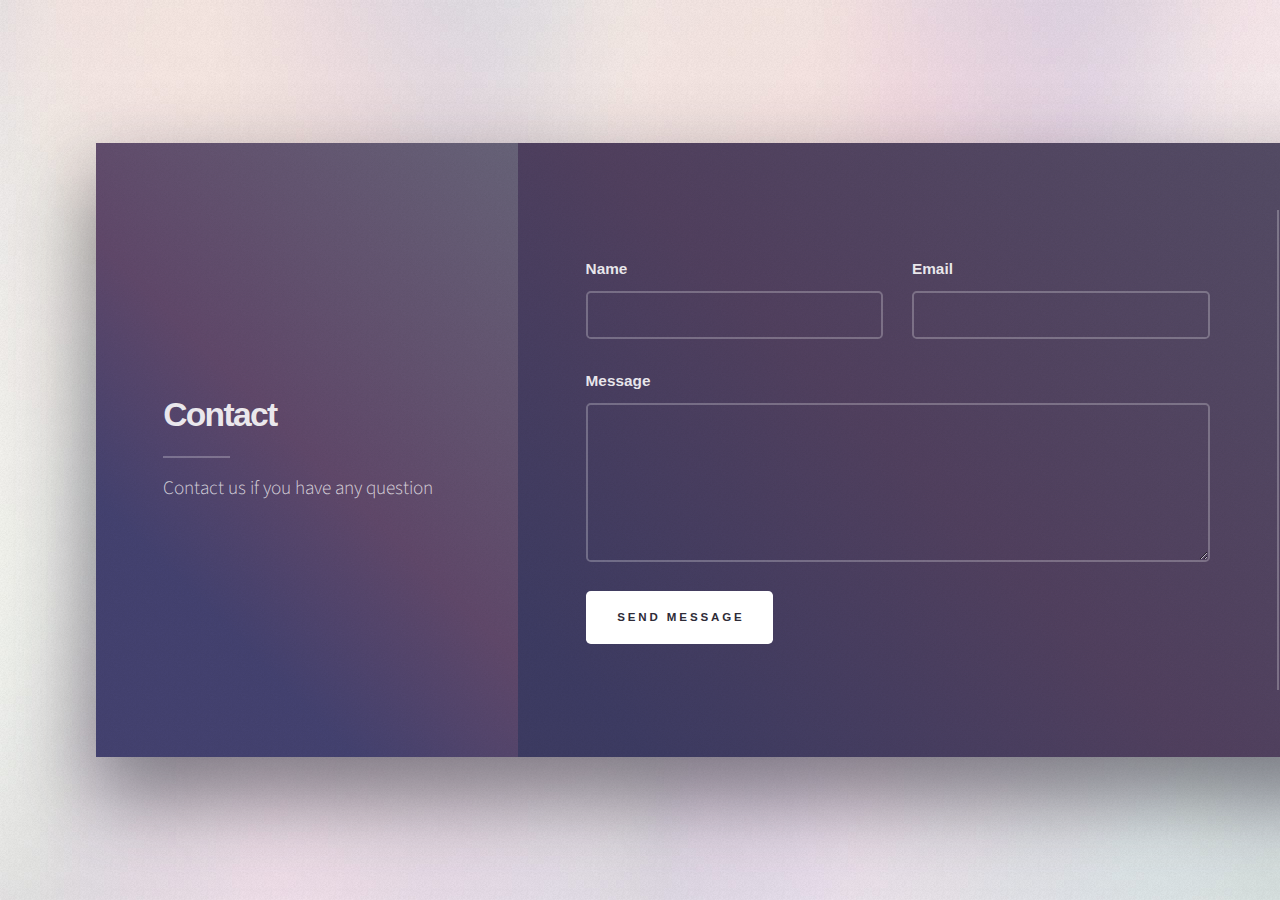
==== contact.html @ b69f0e64 "Add files via upload" ====
<!DOCTYPE HTML>
<!--
	Ethereal by HTML5 UP
	html5up.net | @ajlkn
	Free for personal and commercial use under the CCA 3.0 license (html5up.net/license)
-->
<html>
	<head>
		<title>Ethereal by HTML5 UP</title>
		<meta charset="utf-8" />
		<meta name="viewport" content="width=device-width, initial-scale=1, user-scalable=no" />
		<link rel="stylesheet" href="assets/css/main.css" />
		<noscript><link rel="stylesheet" href="assets/css/noscript.css" /></noscript>
	</head>
	<body>

		<!-- Page Wrapper -->
			<div id="page-wrapper">

				<!-- Wrapper -->
					<div id="wrapper">
					
						
						<!-- Panel -->
							<section class="panel color4-alt">
								<div class="intro color4">
									<h2 class="major">Contact</h2>
									<p>Contact us if you have any question</p>
								</div>
								<div class="inner columns divided">
									<div class="span-3-25">
										<form action="https://formspree.io/ibresource@protonmail.com" method="post" >
											<div class="field half">
												<label for="name">Name</label>
												<input type="text" name="name" id="name" />
											</div>
											<div class="field half">
												<label for="email">Email</label>
												<input type="email" name="email" id="email" />
											</div>
											<div class="field">
												<label for="message">Message</label>
												<textarea name="message" id="message" rows="4"></textarea>
											</div>
											<ul class="actions">
												<li><input type="submit" value="Send Message" class="button special" /></li>
											</ul>
										</form>
									</div>
									<div class="span-1-5">
										<ul class="contact-icons color1">
											<li class="icon fa-twitter"><a href="#">@untitled-tld</a></li>
											<li class="icon fa-facebook"><a href="#">facebook.com/untitled</a></li>
											<li class="icon fa-snapchat-ghost"><a href="#">@untitled-tld</a></li>
											<li class="icon fa-instagram"><a href="#">@untitled-tld</a></li>
											<li class="icon fa-medium"><a href="#">medium.com/untitled</a></li>
										</ul>
									</div>
								</div>
							</section>

						

						<!-- Copyright -->
							<div class="copyright">&copy; Untitled. Design: <a href="https://html5up.net">HTML5 UP</a>.</div>

					</div>

			</div>

		<!-- Scripts -->
			<script src="assets/js/jquery.min.js"></script>
			<script src="assets/js/skel.min.js"></script>
			<script src="assets/js/main.js"></script>

	</body>
</html>
---- assets/css/main.css ----
@import url(font-awesome.min.css);
@import url("https://fonts.googleapis.com/css?family=Source+Sans+Pro:300,400,300i,400i");

/*
	Design by HTML5UP
*/

/* Reset */

	html, body, div, span, applet, object, iframe, h1, h2, h3, h4, h5, h6, p, blockquote, pre, a, abbr, acronym, address, big, cite, code, del, dfn, em, img, ins, kbd, q, s, samp, small, strike, strong, sub, sup, tt, var, b, u, i, center, dl, dt, dd, ol, ul, li, fieldset, form, label, legend, table, caption, tbody, tfoot, thead, tr, th, td, article, aside, canvas, details, embed, figure, figcaption, footer, header, hgroup, menu, nav, output, ruby, section, summary, time, mark, audio, video {
		margin: 0;
		padding: 0;
		border: 0;
		font-size: 100%;
		font: inherit;
		vertical-align: baseline;
	}

	article, aside, details, figcaption, figure, footer, header, hgroup, menu, nav, section {
		display: block;
	}

	body {
		line-height: 1;
	}

	ol, ul {
		list-style: none;
	}

	blockquote, q {
		quotes: none;
	}

	blockquote:before, blockquote:after, q:before, q:after {
		content: '';
		content: none;
	}

	table {
		border-collapse: collapse;
		border-spacing: 0;
	}

	body {
		-webkit-text-size-adjust: none;
	}

/* Box Model */

	*, *:before, *:after {
		-moz-box-sizing: border-box;
		-webkit-box-sizing: border-box;
		box-sizing: border-box;
	}

/* Page */

	@-moz-keyframes load-spinner {
		0% {
			-moz-transform: rotate(0deg);
			-webkit-transform: rotate(0deg);
			-ms-transform: rotate(0deg);
			transform: rotate(0deg);
		}

		100% {
			-moz-transform: rotate(360deg);
			-webkit-transform: rotate(360deg);
			-ms-transform: rotate(360deg);
			transform: rotate(360deg);
		}
	}

	@-webkit-keyframes load-spinner {
		0% {
			-moz-transform: rotate(0deg);
			-webkit-transform: rotate(0deg);
			-ms-transform: rotate(0deg);
			transform: rotate(0deg);
		}

		100% {
			-moz-transform: rotate(360deg);
			-webkit-transform: rotate(360deg);
			-ms-transform: rotate(360deg);
			transform: rotate(360deg);
		}
	}

	@-ms-keyframes load-spinner {
		0% {
			-moz-transform: rotate(0deg);
			-webkit-transform: rotate(0deg);
			-ms-transform: rotate(0deg);
			transform: rotate(0deg);
		}

		100% {
			-moz-transform: rotate(360deg);
			-webkit-transform: rotate(360deg);
			-ms-transform: rotate(360deg);
			transform: rotate(360deg);
		}
	}

	@keyframes load-spinner {
		0% {
			-moz-transform: rotate(0deg);
			-webkit-transform: rotate(0deg);
			-ms-transform: rotate(0deg);
			transform: rotate(0deg);
		}

		100% {
			-moz-transform: rotate(360deg);
			-webkit-transform: rotate(360deg);
			-ms-transform: rotate(360deg);
			transform: rotate(360deg);
		}
	}

	@-ms-viewport {
		width: device-width;
	}

	html {
		width: 100%;
		height: 100%;
	}

	body {
		display: -moz-flex;
		display: -webkit-flex;
		display: -ms-flex;
		display: flex;
		-moz-align-items: center;
		-webkit-align-items: center;
		-ms-align-items: center;
		align-items: center;
		-moz-justify-content: -moz-flex-start;
		-webkit-justify-content: -webkit-flex-start;
		-ms-justify-content: -ms-flex-start;
		justify-content: flex-start;
		-ms-overflow-style: scrollbar;
		width: 100%;
		height: 100%;
		min-height: 30rem;
		overflow: hidden;
	}

		body:before {
			-moz-animation: load-spinner 1s infinite linear;
			-webkit-animation: load-spinner 1s infinite linear;
			-ms-animation: load-spinner 1s infinite linear;
			animation: load-spinner 1s infinite linear;
			-moz-transition: opacity 0.25s ease;
			-webkit-transition: opacity 0.25s ease;
			-ms-transition: opacity 0.25s ease;
			transition: opacity 0.25s ease;
			-moz-transition-delay: 0s;
			-webkit-transition-delay: 0s;
			-ms-transition-delay: 0s;
			transition-delay: 0s;
			-moz-pointer-events: none;
			-webkit-pointer-events: none;
			-ms-pointer-events: none;
			pointer-events: none;
			content: '';
			display: block;
			position: absolute;
			top: 50%;
			left: 50%;
			width: 4rem;
			height: 4rem;
			margin: -2rem 0 0 -2rem;
			background-image: url("data:image/svg+xml;charset=utf8,%3Csvg xmlns='http://www.w3.org/2000/svg' xmlns:xlink='http://www.w3.org/1999/xlink' width='96px' height='96px' viewBox='0 0 96 96' zoomAndPan='disable'%3E%3Cstyle%3Ecircle %7Bfill: transparent%3B stroke: %232e2b37%3B stroke-width: 1.5px%3B %7D%3C/style%3E%3Cdefs%3E%3CclipPath id='corner'%3E%3Cpolygon points='0,0 48,0 48,48 96,48 96,96 0,96' /%3E%3C/clipPath%3E%3C/defs%3E%3Cg clip-path='url(%23corner)'%3E%3Ccircle cx='48' cy='48' r='32'/%3E%3C/g%3E%3C/svg%3E");
			background-position: center;
			background-repeat: no-repeat;
			background-size: 4rem;
			opacity: 0;
		}

		body:after {
			-moz-pointer-events: none;
			-webkit-pointer-events: none;
			-ms-pointer-events: none;
			pointer-events: none;
			content: '';
			display: block;
			position: fixed;
			top: 0;
			left: 0;
			width: 100%;
			height: 100%;
			z-index: -1;
			background-attachment: fixed;
			background-color: #e1e6e1;
			background-image: url("../../images/overlay.png"), url("../../images/bg.jpg");
			background-repeat: repeat, repeat-x;
			background-size: 128px 128px, cover;
		}

		body.is-loading *, body.is-loading *:before, body.is-loading *:after {
			-moz-animation: none !important;
			-webkit-animation: none !important;
			-ms-animation: none !important;
			animation: none !important;
			-moz-transition: none !important;
			-webkit-transition: none !important;
			-ms-transition: none !important;
			transition: none !important;
		}

		body.is-loading:before {
			-moz-transition: opacity 1s ease;
			-webkit-transition: opacity 1s ease;
			-ms-transition: opacity 1s ease;
			transition: opacity 1s ease;
			-moz-transition-delay: 0.75s;
			-webkit-transition-delay: 0.75s;
			-ms-transition-delay: 0.75s;
			transition-delay: 0.75s;
			opacity: 0.25;
		}

	@media screen and (max-width: 736px) {

		html {
			height: auto;
		}

		body {
			height: auto;
			overflow-x: hidden;
			overflow-y: auto;
		}

	}

	@media screen and (max-width: 480px) {

		html, body {
			min-width: 320px;
		}

	}

/* Typography */

	html {
		font-size: 18pt;
		font-size: 1vmax;
	}

		@media screen and (max-width: 1680px) {

			html {
				font-size: 12pt;
				font-size: 1.1vmax;
			}

		}

		@media screen and (max-width: 1280px) {

			html {
				font-size: 11pt;
				font-size: 1.5vmax;
			}

		}

	body, input, select, textarea {
		color: rgba(255, 255, 255, 0.75);
		font-family: "Source Sans Pro", Helvetica, sans-serif;
		font-size: 1rem;
		font-weight: 300;
		line-height: 1.65;
	}

	a {
		-moz-transition: color 0.2s ease-in-out, border-bottom-color 0.2s ease-in-out;
		-webkit-transition: color 0.2s ease-in-out, border-bottom-color 0.2s ease-in-out;
		-ms-transition: color 0.2s ease-in-out, border-bottom-color 0.2s ease-in-out;
		transition: color 0.2s ease-in-out, border-bottom-color 0.2s ease-in-out;
		color: inherit;
		border-bottom: dotted 1px;
		text-decoration: none;
	}

		a:hover {
			border-bottom-color: transparent;
			color: #ffe4b4;
		}

	strong, b {
		color: rgba(255, 255, 255, 0.875);
		font-weight: 400;
	}

	em, i {
		font-style: italic;
	}

	p {
		margin: 0 0 1.5rem 0;
	}

		body.is-ie p {
			width: 100%;
		}

	h1, h2, h3, h4, h5, h6 {
		color: rgba(255, 255, 255, 0.875);
		font-family: Arial, Helvetica, sans-serif;
		font-weight: 700;
		line-height: 1.3;
		margin: 0 0 0.75rem 0;
		letter-spacing: -0.05em;
	}

		h1 a, h2 a, h3 a, h4 a, h5 a, h6 a {
			color: inherit;
			text-decoration: none;
		}

	h1.major, h2.major, h3.major {
		position: relative;
	}

		h1.major:after, h2.major:after, h3.major:after {
			content: '';
			position: absolute;
			left: 0;
			width: 3.5rem;
			height: 0.1rem;
			background-color: rgba(255, 255, 255, 0.25);
		}

	h1 {
		font-size: 3rem;
		line-height: 1.2;
	}

		h1.major {
			margin: 0 0 2.625rem 0;
		}

			h1.major:after {
				bottom: -1.325rem;
			}

	h2 {
		font-size: 1.75rem;
		line-height: 1.2;
	}

		h2.major {
			margin: 0 0 1.9875rem 0;
		}

			h2.major:after {
				bottom: -1.2rem;
			}

	h3 {
		font-size: 1.325rem;
	}

		h3.major {
			margin: 0 0 1.875rem 0;
		}

			h3.major:after {
				bottom: -0.75rem;
			}

	h4 {
		font-size: 1rem;
	}

	h5 {
		font-size: 0.9rem;
	}

	h6 {
		font-size: 0.7rem;
	}

	sub {
		font-size: 0.8rem;
		position: relative;
		top: 0.5rem;
	}

	sup {
		font-size: 0.8rem;
		position: relative;
		top: -0.5rem;
	}

	blockquote {
		border-left: solid 0.25rem rgba(255, 255, 255, 0.25);
		font-style: italic;
		margin: 0 0 1.5rem 0;
		padding: 0.375rem 0 0.375rem 1.5rem;
	}

	code {
		background: rgba(255, 255, 255, 0.075);
		border-radius: 0.25rem;
		font-family: "Courier New", monospace;
		font-size: 0.8rem;
		margin: 0 0.25rem;
		padding: 0.25rem 0.65rem;
	}

	pre {
		-webkit-overflow-scrolling: touch;
		font-family: "Courier New", monospace;
		font-size: 0.8rem;
		margin: 0 0 1.5rem 0;
		white-space: pre-wrap;
	}

		pre code {
			display: block;
			line-height: 1.625;
			padding: 1rem 1.5rem;
			overflow-x: auto;
			margin: 0;
		}

	hr {
		border: 0;
		border-bottom: solid 2px rgba(255, 255, 255, 0.25);
		margin: 1.875rem 0;
	}

	.align-left {
		text-align: left;
	}

	.align-center {
		text-align: center;
	}

	.align-right {
		text-align: right;
	}

	@media screen and (max-width: 736px) {

		html {
			font-size: 12pt;
		}

		h1 {
			font-size: 2.25rem;
			line-height: 1.2;
		}

			h1.major {
				margin: 0 0 2.625rem 0;
			}

				h1.major:after {
					bottom: -1.325rem;
				}

		h2 {
			font-size: 1.5rem;
			line-height: 1.2;
		}

			h2.major {
				margin: 0 0 1.9875rem 0;
			}

				h2.major:after {
					bottom: -1.2rem;
				}

		h3 {
			font-size: 1rem;
		}

			h3.major {
				margin: 0 0 1.875rem 0;
			}

				h3.major:after {
					bottom: -0.75rem;
				}

		h4 {
			font-size: 1rem;
		}

		h5 {
			font-size: 0.9rem;
		}

		h6 {
			font-size: 0.7rem;
		}

		h1 br, h2 br, h3 br, h4 br, h5 br, h6 br {
			display: none;
		}

	}

	@media screen and (max-width: 360px) {

		html {
			font-size: 11pt;
		}

	}

/* Form */

	form {
		display: -moz-flex;
		display: -webkit-flex;
		display: -ms-flex;
		display: flex;
		-moz-flex-wrap: wrap;
		-webkit-flex-wrap: wrap;
		-ms-flex-wrap: wrap;
		flex-wrap: wrap;
		width: calc(100% + 3rem);
		margin: -1.5rem 0 1.5rem -1.5rem;
	}

		form > .field {
			-moz-flex-grow: 0;
			-webkit-flex-grow: 0;
			-ms-flex-grow: 0;
			flex-grow: 0;
			-moz-flex-shrink: 0;
			-webkit-flex-shrink: 0;
			-ms-flex-shrink: 0;
			flex-shrink: 0;
			padding: 1.5rem 0 0 1.5rem;
			width: calc(100% - 1.5rem);
		}

			form > .field.half {
				width: calc(50% - 0.75rem);
			}

			form > .field.third {
				width: calc(100%/3 - 0.5rem);
			}

			form > .field.quarter {
				width: calc(25% - 0.375rem);
			}

		form > .actions {
			-moz-flex-grow: 0;
			-webkit-flex-grow: 0;
			-ms-flex-grow: 0;
			flex-grow: 0;
			-moz-flex-shrink: 1;
			-webkit-flex-shrink: 1;
			-ms-flex-shrink: 1;
			flex-shrink: 1;
			margin: 1.5rem 0 0 1.5rem;
		}

	label {
		color: rgba(255, 255, 255, 0.875);
		display: block;
		font-family: Arial, Helvetica, sans-serif;
		font-size: 0.8rem;
		font-weight: 700;
		margin: 0 0 0.4875rem 0;
	}

	input[type="text"],
	input[type="password"],
	input[type="email"],
	input[type="tel"],
	select,
	textarea {
		-moz-appearance: none;
		-webkit-appearance: none;
		-ms-appearance: none;
		appearance: none;
		background: transparent;
		border: solid 2px rgba(255, 255, 255, 0.25);
		border-radius: 0.25rem;
		color: inherit;
		display: block;
		outline: 0;
		padding: 0 0.75rem;
		text-decoration: none;
		width: 100%;
	}

		input[type="text"]:invalid,
		input[type="password"]:invalid,
		input[type="email"]:invalid,
		input[type="tel"]:invalid,
		select:invalid,
		textarea:invalid {
			box-shadow: none;
		}

		input[type="text"]:focus,
		input[type="password"]:focus,
		input[type="email"]:focus,
		input[type="tel"]:focus,
		select:focus,
		textarea:focus {
			border-color: #ffe4b4;
		}

	option {
		background-color: rgba(255, 255, 255, 0.875);
		color: #2e2b37;
	}

	.select-wrapper {
		text-decoration: none;
		display: block;
		position: relative;
	}

		.select-wrapper:before {
			-moz-osx-font-smoothing: grayscale;
			-webkit-font-smoothing: antialiased;
			font-family: FontAwesome;
			font-style: normal;
			font-weight: normal;
			text-transform: none !important;
		}

		.select-wrapper:before {
			display: block;
			content: '\f107';
			position: absolute;
			top: 0;
			right: 0;
			width: 2.5rem;
			height: 2.5rem;
			line-height: 2.5rem;
			color: rgba(255, 255, 255, 0.75);
			pointer-events: none;
			text-align: center;
		}

			body.is-ie .select-wrapper:before {
				line-height: 2.5;
			}

		.select-wrapper select::-ms-expand {
			display: none;
		}

	input[type="text"],
	input[type="password"],
	input[type="email"],
	select {
		height: 2.5rem;
	}

	textarea {
		padding: 0.75rem 1rem;
	}

	input[type="checkbox"],
	input[type="radio"] {
		-moz-appearance: none;
		-webkit-appearance: none;
		-ms-appearance: none;
		appearance: none;
		display: block;
		float: left;
		margin-right: -2rem;
		opacity: 0;
		width: 1rem;
		z-index: -1;
	}

		input[type="checkbox"] + label,
		input[type="radio"] + label {
			text-decoration: none;
			position: relative;
			color: rgba(255, 255, 255, 0.75);
			cursor: pointer;
			display: inline-block;
			font-size: 1rem;
			font-weight: 300;
			margin-bottom: 0;
			padding-left: 2.5rem;
			padding-right: 1rem;
		}

			input[type="checkbox"] + label:before,
			input[type="radio"] + label:before {
				-moz-osx-font-smoothing: grayscale;
				-webkit-font-smoothing: antialiased;
				font-family: FontAwesome;
				font-style: normal;
				font-weight: normal;
				text-transform: none !important;
			}

			input[type="checkbox"] + label:before,
			input[type="radio"] + label:before {
				content: '';
				display: inline-block;
				position: absolute;
				top: 0;
				left: 0;
				width: 1.5rem;
				height: 1.5rem;
				line-height: 1.4375rem;
				background: rgba(255, 255, 255, 0.075);
				border: solid 1px rgba(255, 255, 255, 0.25);
				border-radius: 0.25rem;
				color: #2e2b37;
				text-align: center;
			}

				body.is-ie input[type="checkbox"] + label:before, body.is-ie
				input[type="radio"] + label:before {
					line-height: 1.5;
				}

		input[type="checkbox"]:checked + label:before,
		input[type="radio"]:checked + label:before {
			content: '\f00c';
			background: rgba(255, 255, 255, 0.875);
			border-color: rgba(255, 255, 255, 0.875);
		}

		input[type="checkbox"]:focus + label:before,
		input[type="radio"]:focus + label:before {
			border-color: #ffe4b4;
			box-shadow: 0 0 0 1px #ffe4b4;
		}

		input[type="checkbox"]:focus:checked + label:before,
		input[type="radio"]:focus:checked + label:before {
			background: #ffe4b4;
		}

		input[type="checkbox"].color1 + label:before,
		input[type="radio"].color1 + label:before {
			color: #726193;
		}

		input[type="checkbox"].color2 + label:before,
		input[type="radio"].color2 + label:before {
			color: #e37b7c;
		}

		input[type="checkbox"].color3 + label:before,
		input[type="radio"].color3 + label:before {
			color: #ffe4b4;
		}

		input[type="checkbox"].color4 + label:before,
		input[type="radio"].color4 + label:before {
			color: #353865;
		}

	input[type="checkbox"] + label:before {
		border-radius: 0.25rem;
	}

	input[type="radio"] + label:before {
		border-radius: 100%;
	}

	::-webkit-input-placeholder {
		color: rgba(255, 255, 255, 0.5) !important;
		opacity: 1.0;
	}

	:-moz-placeholder {
		color: rgba(255, 255, 255, 0.5) !important;
		opacity: 1.0;
	}

	::-moz-placeholder {
		color: rgba(255, 255, 255, 0.5) !important;
		opacity: 1.0;
	}

	:-ms-input-placeholder {
		color: rgba(255, 255, 255, 0.5) !important;
		opacity: 1.0;
	}

	.formerize-placeholder {
		color: rgba(255, 255, 255, 0.5) !important;
		opacity: 1.0;
	}

	@media screen and (max-width: 736px) {

		form {
			margin: -1.5rem 0 1.5rem 0;
			width: 100%;
		}

			form > .field {
				padding: 1.5rem 0 0 0;
				width: 100% !important;
			}

			form > .actions {
				margin: 1.5rem 0 0 0;
			}

	}

	/* Header */

	#header {
		display: -moz-flex;
		display: -webkit-flex;
		display: -ms-flex;
		display: flex;
		-moz-flex-direction: column;
		-webkit-flex-direction: column;
		-ms-flex-direction: column;
		flex-direction: column;
		-moz-justify-content: space-between;
		-webkit-justify-content: space-between;
		-ms-justify-content: space-between;
		justify-content: space-between;
		background: #4acaa8;
		color: #d1f1e9;
		height: 100%;
		overflow-y: auto;
		position: fixed
		text-align: center;
		
		width: 23em;
		
		
  height: 100%;
  position: absolute;
  top: 0;
  left: 0;
  z-index: 10;
	}

		#header h1, #header h2, #header h3, #header h4, #header h5, #header h6 {
			color: #ffffff;
		}

			#header h1 a, #header h2 a, #header h3 a, #header h4 a, #header h5 a, #header h6 a {
				color: #ffffff;
			}

		#header header p {
			color: #b6e9dc;
		}

		#header a {
			color: #d1f1e9;
		}

			#header a:hover {
				color: #ffffff !important;
			}

		#header > header {
			-moz-flex-shrink: 0;
			-webkit-flex-shrink: 0;
			-ms-flex-shrink: 0;
			flex-shrink: 0;
			padding: 3em;
		}

			#header > header .avatar {
				display: block;
				margin: 0 auto 2.25em auto;
				width: 8em;
			}

			#header > header h1 {
				font-size: 1.75em;
				margin: 0;
			}

			#header > header p {
				color: #d1f1e9;
				font-style: italic;
				margin: 1em 0 0 0;
			}

		#header > footer {
			-moz-flex-shrink: 0;
			-webkit-flex-shrink: 0;
			-ms-flex-shrink: 0;
			flex-shrink: 0;
			bottom: 0;
			left: 0;
			padding: 2em;
			width: 100%;
		}

			#header > footer .icons {
				margin: 0;
			}

				#header > footer .icons li a {
					color: #b6e9dc;
				}

		#header > nav {
			-moz-flex-grow: 1;
			-webkit-flex-grow: 1;
			-ms-flex-grow: 1;
			flex-grow: 1;
		}

			#header > nav ul {
				list-style: none;
				margin: 0;
				padding: 0;
			}

				#header > nav ul li {
					border-top: solid 2px #5ccfb0;
					display: block;
					padding: 0;
				}

					#header > nav ul li a {
						-moz-transition: none;
						-webkit-transition: none;
						-ms-transition: none;
						transition: none;
						border: 0;
						color: #ffffff !important;
						display: block;
						padding: 0.85em 0;
						text-decoration: none;
					}

						#header > nav ul li a.active {
							background: #fff;
							color: #4acaa8 !important;
						}

					#header > nav ul li:first-child {
						border-top: 0;
					}

/* Icon */

	.icon {
		text-decoration: none;
		position: relative;
		border-bottom: none;
	}

		.icon:before {
			-moz-osx-font-smoothing: grayscale;
			-webkit-font-smoothing: antialiased;
			font-family: FontAwesome;
			font-style: normal;
			font-weight: normal;
			text-transform: none !important;
		}

		.icon > .label {
			display: none;
		}

/* Image */

	.image {
		display: inline-block;
		position: relative;
		border: 0;
	}

		.image.filtered:after {
			background-image: url("../../images/overlay.png"), linear-gradient(45deg, rgba(114, 97, 147, 0.25) 25%, rgba(227, 123, 124, 0.25) 50%, rgba(255, 228, 180, 0.25));
			background-size: 128px 128px, auto;
			-moz-pointer-events: none;
			-webkit-pointer-events: none;
			-ms-pointer-events: none;
			pointer-events: none;
			content: '';
			position: absolute;
			top: 0;
			left: 0;
			width: 100%;
			height: 100%;
			opacity: 1;
			z-index: 1;
		}

		.image.filtered.tinted:after {
			background-image: url("../../images/overlay.png"), linear-gradient(45deg, rgba(114, 97, 147, 0.25) 25%, rgba(227, 123, 124, 0.25) 50%, rgba(255, 228, 180, 0.25)), linear-gradient(0deg, rgba(0, 0, 0, 0.125), rgba(0, 0, 0, 0.125));
			background-size: 128px 128px, auto, auto;
		}

		.image[data-position] img {
			-moz-object-fit: cover;
			-webkit-object-fit: cover;
			-ms-object-fit: cover;
			object-fit: cover;
			display: block;
			position: absolute;
			top: 0;
			left: 0;
			width: 100%;
			height: 100%;
		}

		.image[data-position="top left"] img {
			-moz-object-position: top left;
			-webkit-object-position: top left;
			-ms-object-position: top left;
			object-position: top left;
		}

		.image[data-position="top"] img {
			-moz-object-position: top;
			-webkit-object-position: top;
			-ms-object-position: top;
			object-position: top;
		}

		.image[data-position="top right"] img {
			-moz-object-position: top right;
			-webkit-object-position: top right;
			-ms-object-position: top right;
			object-position: top right;
		}

		.image[data-position="right"] img {
			-moz-object-position: right;
			-webkit-object-position: right;
			-ms-object-position: right;
			object-position: right;
		}

		.image[data-position="bottom right"] img {
			-moz-object-position: bottom right;
			-webkit-object-position: bottom right;
			-ms-object-position: bottom right;
			object-position: bottom right;
		}

		.image[data-position="bottom"] img {
			-moz-object-position: bottom;
			-webkit-object-position: bottom;
			-ms-object-position: bottom;
			object-position: bottom;
		}

		.image[data-position="bottom left"] img {
			-moz-object-position: bottom left;
			-webkit-object-position: bottom left;
			-ms-object-position: bottom left;
			object-position: bottom left;
		}

		.image[data-position="left"] img {
			-moz-object-position: left;
			-webkit-object-position: left;
			-ms-object-position: left;
			object-position: left;
		}

		.image[data-position="center"] img {
			-moz-object-position: center;
			-webkit-object-position: center;
			-ms-object-position: center;
			object-position: center;
		}

		.image[data-position="25% 25%"] img {
			-moz-object-position: 25% 25%;
			-webkit-object-position: 25% 25%;
			-ms-object-position: 25% 25%;
			object-position: 25% 25%;
		}

		.image[data-position="75% 25%"] img {
			-moz-object-position: 75% 25%;
			-webkit-object-position: 75% 25%;
			-ms-object-position: 75% 25%;
			object-position: 75% 25%;
		}

		.image[data-position="75% 75%"] img {
			-moz-object-position: 75% 75%;
			-webkit-object-position: 75% 75%;
			-ms-object-position: 75% 75%;
			object-position: 75% 75%;
		}

		.image[data-position="25% 75%"] img {
			-moz-object-position: 25% 75%;
			-webkit-object-position: 25% 75%;
			-ms-object-position: 25% 75%;
			object-position: 25% 75%;
		}

		.image img {
			display: block;
		}

		.image.left, .image.right {
			max-width: 40%;
		}

			.image.left img, .image.right img {
				width: 100%;
			}

		.image.left {
			float: left;
			padding: 0 1.5rem 1rem 0;
			top: 0.25rem;
		}

		.image.right {
			float: right;
			padding: 0 0 1rem 1.5rem;
			top: 0.25rem;
		}

		.image.fit {
			display: block;
			margin: 0 0 1.5rem 0;
			width: 100%;
		}

			.image.fit img {
				width: 100%;
			}

		.image.main {
			display: block;
			margin: 0 0 2.25rem 0;
			width: 100%;
		}

			.image.main img {
				width: 100%;
			}

/* List */

	ol {
		list-style: decimal;
		margin: 0 0 1.5rem 0;
		padding-left: 1.25rem;
	}

		ol li {
			padding-left: 0.25rem;
		}

	ul {
		list-style: disc;
		margin: 0 0 1.5rem 0;
		padding-left: 1rem;
	}

		ul li {
			padding-left: 0.5rem;
		}

		ul.alt {
			list-style: none;
			padding-left: 0;
		}

			ul.alt li {
				border-top: solid 1px rgba(255, 255, 255, 0.25);
				padding: 0.5rem 0;
			}

				ul.alt li:first-child {
					border-top: 0;
					padding-top: 0;
				}

		ul.icons {
			cursor: default;
			list-style: none;
			padding-left: 0;
		}

			ul.icons li {
				display: inline-block;
				padding: 0 1rem 0 0;
			}

				ul.icons li:last-child {
					padding-right: 0;
				}

				ul.icons li .icon:before {
					font-size: 1.25em;
				}

		ul.actions {
			cursor: default;
			list-style: none;
			padding-left: 0;
		}

			ul.actions li {
				display: inline-block;
				padding: 0 0.75rem 0 0;
				vertical-align: middle;
			}

				ul.actions li:last-child {
					padding-right: 0;
				}

			ul.actions.small li {
				padding: 0 0.375rem 0 0;
			}

			ul.actions.vertical li {
				display: block;
				padding: 0.75rem 0 0 0;
			}

				ul.actions.vertical li:first-child {
					padding-top: 0;
				}

				ul.actions.vertical li > * {
					margin-bottom: 0;
				}

			ul.actions.vertical.small li {
				padding: 0.375rem 0 0 0;
			}

				ul.actions.vertical.small li:first-child {
					padding-top: 0;
				}

			ul.actions.fit {
				display: table;
				margin-left: -0.75rem;
				padding: 0;
				table-layout: fixed;
				width: calc(100% + 0.75rem);
			}

				ul.actions.fit li {
					display: table-cell;
					padding: 0 0 0 0.75rem;
				}

					ul.actions.fit li > * {
						margin-bottom: 0;
					}

				ul.actions.fit.small {
					margin-left: -0.375rem;
					width: calc(100% + 0.375rem);
				}

					ul.actions.fit.small li {
						padding: 0 0 0 0.375rem;
					}

		ul.contact-icons {
			list-style: none;
			padding-left: 0;
		}

			ul.contact-icons > li {
				margin: 1.25rem 0 0 0;
				padding-left: 0;
			}

				ul.contact-icons > li:before {
					display: inline-block;
					width: 2.25rem;
					height: 2.25rem;
					line-height: 2.25rem;
					border-radius: 2.25rem;
					background-color: white;
					color: #2e2b37;
					cursor: default;
					font-size: 1.125rem;
					margin-right: 1rem;
					text-align: center;
					vertical-align: middle;
				}

					body.is-ie ul.contact-icons > li:before {
						line-height: 2.125;
					}

				ul.contact-icons > li a {
					border-bottom: 0;
				}

			ul.contact-icons.color1 > li:before {
				color: #726193;
			}

			ul.contact-icons.color2 > li:before {
				color: #e37b7c;
			}

			ul.contact-icons.color3 > li:before {
				color: #ffe4b4;
			}

			ul.contact-icons.color4 > li:before {
				color: #353865;
			}

		ul.grid-icons {
			display: -moz-flex;
			display: -webkit-flex;
			display: -ms-flex;
			display: flex;
			-moz-flex-wrap: wrap;
			-webkit-flex-wrap: wrap;
			-ms-flex-wrap: wrap;
			flex-wrap: wrap;
			-moz-justify-content: center;
			-webkit-justify-content: center;
			-ms-justify-content: center;
			justify-content: center;
			list-style: none;
			margin: 0 0 1.5rem 0;
			padding-left: 0;
		}

			ul.grid-icons .icon {
				display: block;
				position: relative;
				width: 100%;
				text-align: center;
			}

				ul.grid-icons .icon:before {
					display: block;
					width: 6rem;
					height: 6rem;
					line-height: 6rem;
					border-radius: 6rem;
					box-shadow: inset 0 0 0 2px rgba(255, 255, 255, 0.25);
					font-size: 2.5rem;
					margin: 0 auto;
					text-align: center;
				}

					body.is-ie ul.grid-icons .icon:before {
						line-height: 2.375;
					}

			ul.grid-icons > li {
				-moz-flex-grow: 0;
				-webkit-flex-grow: 0;
				-ms-flex-grow: 0;
				flex-grow: 0;
				-moz-flex-shrink: 0;
				-webkit-flex-shrink: 0;
				-ms-flex-shrink: 0;
				flex-shrink: 0;
				position: relative;
				margin: 1.5rem 0 0 1.5rem;
				padding-left: 0;
			}

			ul.grid-icons.connected > li:before {
				content: '';
				display: block;
				position: absolute;
				width: 1.5rem;
				height: 2px;
				top: 50%;
				left: -1.5rem;
				background-color: rgba(255, 255, 255, 0.25);
			}

			ul.grid-icons.connected > li:after {
				content: '';
				display: block;
				position: absolute;
				width: 2px;
				height: 1.5rem;
				top: -1.5rem;
				left: 50%;
				background-color: rgba(255, 255, 255, 0.25);
			}

			ul.grid-icons.two {
				width: 14rem;
			}

				ul.grid-icons.two > li:nth-child(-n + 2) {
					margin-top: 0;
				}

					ul.grid-icons.two > li:nth-child(-n + 2):after {
						display: none;
					}

				ul.grid-icons.two > li:nth-child(2n - 1) {
					margin-left: 0;
				}

					ul.grid-icons.two > li:nth-child(2n - 1):before {
						display: none;
					}

			ul.grid-icons.three {
				width: 21.5rem;
			}

				ul.grid-icons.three > li:nth-child(-n + 3) {
					margin-top: 0;
				}

					ul.grid-icons.three > li:nth-child(-n + 3):after {
						display: none;
					}

				ul.grid-icons.three > li:nth-child(3n - 2) {
					margin-left: 0;
				}

					ul.grid-icons.three > li:nth-child(3n - 2):before {
						display: none;
					}

			ul.grid-icons.four {
				width: 29rem;
			}

				ul.grid-icons.four > li:nth-child(-n + 4) {
					margin-top: 0;
				}

					ul.grid-icons.four > li:nth-child(-n + 4):after {
						display: none;
					}

				ul.grid-icons.four > li:nth-child(4n - 3) {
					margin-left: 0;
				}

					ul.grid-icons.four > li:nth-child(4n - 3):before {
						display: none;
					}

	dl {
		margin: 0 0 1.5rem 0;
	}

		dl dt {
			display: block;
			font-weight: 400;
			margin: 0 0 0.75rem 0;
		}

		dl dd {
			margin-left: 1.5rem;
		}

	@media screen and (max-width: 736px) {

		ul.grid-icons {
			-moz-justify-content: -moz-flex-start;
			-webkit-justify-content: -webkit-flex-start;
			-ms-justify-content: -ms-flex-start;
			justify-content: flex-start;
			width: 100% !important;
			margin: -1rem 0 1.5rem -1rem;
		}

			ul.grid-icons .icon:before {
				width: 4.5rem;
				height: 4.5rem;
				line-height: 4.5rem;
				font-size: 1.75rem;
			}

			ul.grid-icons > li {
				margin: 1rem 0 0 1rem !important;
			}

				ul.grid-icons > li:before {
					display: none !important;
				}

				ul.grid-icons > li:after {
					display: none !important;
				}

	}

/* Table */

	.table-wrapper {
		-webkit-overflow-scrolling: touch;
		overflow-x: auto;
	}

	table {
		margin: 0 0 1.5rem 0;
		width: 100%;
	}

		table tbody tr {
			border: solid 1px rgba(255, 255, 255, 0.25);
			border-left: 0;
			border-right: 0;
		}

			table tbody tr:nth-child(2n + 1) {
				background-color: rgba(255, 255, 255, 0.075);
			}

		table td {
			padding: 0.75rem 0.75rem;
		}

		table th {
			color: rgba(255, 255, 255, 0.875);
			font-size: 0.9rem;
			font-weight: 400;
			padding: 0 0.75rem 0.75rem 0.75rem;
			text-align: left;
		}

		table thead {
			border-bottom: solid 2px rgba(255, 255, 255, 0.25);
		}

		table tfoot {
			border-top: solid 2px rgba(255, 255, 255, 0.25);
		}

		table.alt {
			border-collapse: separate;
		}

			table.alt tbody tr td {
				border: solid 1px rgba(255, 255, 255, 0.25);
				border-left-width: 0;
				border-top-width: 0;
			}

				table.alt tbody tr td:first-child {
					border-left-width: 1px;
				}

			table.alt tbody tr:first-child td {
				border-top-width: 1px;
			}

			table.alt thead {
				border-bottom: 0;
			}

			table.alt tfoot {
				border-top: 0;
			}

/* Button */

	input[type="submit"],
	input[type="reset"],
	input[type="button"],
	button,
	.button {
		-moz-appearance: none;
		-webkit-appearance: none;
		-ms-appearance: none;
		appearance: none;
		-moz-transition: background-color 0.2s ease-in-out, box-shadow 0.2s ease-in-out, color 0.2s ease-in-out;
		-webkit-transition: background-color 0.2s ease-in-out, box-shadow 0.2s ease-in-out, color 0.2s ease-in-out;
		-ms-transition: background-color 0.2s ease-in-out, box-shadow 0.2s ease-in-out, color 0.2s ease-in-out;
		transition: background-color 0.2s ease-in-out, box-shadow 0.2s ease-in-out, color 0.2s ease-in-out;
		background-color: transparent;
		border: 0;
		border-radius: 0.25rem;
		box-shadow: inset 0 0 0 2px rgba(255, 255, 255, 0.25);
		color: rgba(255, 255, 255, 0.875) !important;
		cursor: pointer;
		display: inline-block;
		font-family: Arial, Helvetica, sans-serif;
		font-size: 0.6rem;
		font-weight: 700;
		height: 2.75rem;
		letter-spacing: 0.15rem;
		line-height: 2.75rem;
		padding: 0 1.5rem 0 1.65rem;
		text-align: center;
		text-decoration: none;
		text-transform: uppercase;
		white-space: nowrap;
	}

		input[type="submit"]:hover,
		input[type="reset"]:hover,
		input[type="button"]:hover,
		button:hover,
		.button:hover {
			box-shadow: inset 0 0 0 2px #ffe4b4;
			color: #ffe4b4 !important;
		}

		input[type="submit"]:active,
		input[type="reset"]:active,
		input[type="button"]:active,
		button:active,
		.button:active {
			background-color: rgba(255, 228, 180, 0.125);
		}

		input[type="submit"].icon:before,
		input[type="reset"].icon:before,
		input[type="button"].icon:before,
		button.icon:before,
		.button.icon:before {
			display: inline-block;
			position: relative;
			top: -0.075rem;
			vertical-align: middle;
			font-size: 0.8rem;
			margin: 0 0.375rem 0 -0.325rem;
		}

		input[type="submit"].icon.circle,
		input[type="reset"].icon.circle,
		input[type="button"].icon.circle,
		button.icon.circle,
		.button.icon.circle {
			position: relative;
			width: 3.125rem;
			height: 3.125rem;
			line-height: 3.125rem;
			text-indent: 3.125rem;
			border-radius: 100%;
			overflow: hidden;
			padding: 0;
			letter-spacing: 0;
		}

			input[type="submit"].icon.circle:before,
			input[type="reset"].icon.circle:before,
			input[type="button"].icon.circle:before,
			button.icon.circle:before,
			.button.icon.circle:before {
				display: block;
				position: absolute;
				top: 0;
				left: 0;
				width: inherit;
				height: inherit;
				font-size: 1.25rem;
				line-height: inherit;
				margin: 0;
				text-indent: 0;
			}

			input[type="submit"].icon.circle.fa-angle-left:before,
			input[type="reset"].icon.circle.fa-angle-left:before,
			input[type="button"].icon.circle.fa-angle-left:before,
			button.icon.circle.fa-angle-left:before,
			.button.icon.circle.fa-angle-left:before {
				position: relative;
				left: -0.1rem;
				font-size: 1.75rem;
			}

			input[type="submit"].icon.circle.fa-angle-right:before,
			input[type="reset"].icon.circle.fa-angle-right:before,
			input[type="button"].icon.circle.fa-angle-right:before,
			button.icon.circle.fa-angle-right:before,
			.button.icon.circle.fa-angle-right:before {
				position: relative;
				left: 0.1rem;
				font-size: 1.75rem;
			}

		input[type="submit"].fit,
		input[type="reset"].fit,
		input[type="button"].fit,
		button.fit,
		.button.fit {
			display: block;
			margin: 0 0 0.75rem 0;
			width: 100%;
		}

		input[type="submit"].small,
		input[type="reset"].small,
		input[type="button"].small,
		button.small,
		.button.small {
			font-size: 0.4rem;
			height: 1.875rem;
			line-height: 1.875rem;
			padding: 0 1.25rem 0 1.4rem;
		}

		input[type="submit"].large,
		input[type="reset"].large,
		input[type="button"].large,
		button.large,
		.button.large {
			font-size: 0.8rem;
			height: 3.3125rem;
			line-height: 3.3125rem;
			padding: 0 2rem 0 2.15rem;
		}

		input[type="submit"].special,
		input[type="reset"].special,
		input[type="button"].special,
		button.special,
		.button.special {
			background-color: white;
			box-shadow: none;
			color: #2e2b37 !important;
		}

			input[type="submit"].special.color1,
			input[type="reset"].special.color1,
			input[type="button"].special.color1,
			button.special.color1,
			.button.special.color1 {
				color: #726193 !important;
			}

			input[type="submit"].special.color2,
			input[type="reset"].special.color2,
			input[type="button"].special.color2,
			button.special.color2,
			.button.special.color2 {
				color: #e37b7c !important;
			}

			input[type="submit"].special.color3,
			input[type="reset"].special.color3,
			input[type="button"].special.color3,
			button.special.color3,
			.button.special.color3 {
				color: #ffe4b4 !important;
			}

			input[type="submit"].special.color4,
			input[type="reset"].special.color4,
			input[type="button"].special.color4,
			button.special.color4,
			.button.special.color4 {
				color: #353865 !important;
			}

			input[type="submit"].special:hover,
			input[type="reset"].special:hover,
			input[type="button"].special:hover,
			button.special:hover,
			.button.special:hover {
				background-color: #ffe4b4;
			}

			input[type="submit"].special:active,
			input[type="reset"].special:active,
			input[type="button"].special:active,
			button.special:active,
			.button.special:active {
				background-color: #fdd997;
			}

		input[type="submit"].disabled, input[type="submit"]:disabled,
		input[type="reset"].disabled,
		input[type="reset"]:disabled,
		input[type="button"].disabled,
		input[type="button"]:disabled,
		button.disabled,
		button:disabled,
		.button.disabled,
		.button:disabled {
			-moz-pointer-events: none;
			-webkit-pointer-events: none;
			-ms-pointer-events: none;
			pointer-events: none;
			cursor: default;
			opacity: 0.5;
		}

/* Gallery */

	@-moz-keyframes gallery-modal-spinner {
		0% {
			-moz-transform: rotate(0deg);
			-webkit-transform: rotate(0deg);
			-ms-transform: rotate(0deg);
			transform: rotate(0deg);
		}

		100% {
			-moz-transform: rotate(360deg);
			-webkit-transform: rotate(360deg);
			-ms-transform: rotate(360deg);
			transform: rotate(360deg);
		}
	}

	@-webkit-keyframes gallery-modal-spinner {
		0% {
			-moz-transform: rotate(0deg);
			-webkit-transform: rotate(0deg);
			-ms-transform: rotate(0deg);
			transform: rotate(0deg);
		}

		100% {
			-moz-transform: rotate(360deg);
			-webkit-transform: rotate(360deg);
			-ms-transform: rotate(360deg);
			transform: rotate(360deg);
		}
	}

	@-ms-keyframes gallery-modal-spinner {
		0% {
			-moz-transform: rotate(0deg);
			-webkit-transform: rotate(0deg);
			-ms-transform: rotate(0deg);
			transform: rotate(0deg);
		}

		100% {
			-moz-transform: rotate(360deg);
			-webkit-transform: rotate(360deg);
			-ms-transform: rotate(360deg);
			transform: rotate(360deg);
		}
	}

	@keyframes gallery-modal-spinner {
		0% {
			-moz-transform: rotate(0deg);
			-webkit-transform: rotate(0deg);
			-ms-transform: rotate(0deg);
			transform: rotate(0deg);
		}

		100% {
			-moz-transform: rotate(360deg);
			-webkit-transform: rotate(360deg);
			-ms-transform: rotate(360deg);
			transform: rotate(360deg);
		}
	}

	.gallery {
		-moz-align-items: stretch;
		-webkit-align-items: stretch;
		-ms-align-items: stretch;
		align-items: stretch;
		display: -moz-flex;
		display: -webkit-flex;
		display: -ms-flex;
		display: flex;
		height: 100%;
	}

		.gallery > * {
			width: 20rem;
			height: 100%;
		}

		.gallery .image {
			display: block;
			position: relative;
			border-bottom: 0;
			overflow: hidden;
		}

			.gallery .image img {
				-moz-transition: -moz-transform 0.2s ease-in-out;
				-webkit-transition: -webkit-transform 0.2s ease-in-out;
				-ms-transition: -ms-transform 0.2s ease-in-out;
				transition: transform 0.2s ease-in-out;
			}

			.gallery .image:after {
				-moz-transition: opacity 0.2s ease-in-out;
				-webkit-transition: opacity 0.2s ease-in-out;
				-ms-transition: opacity 0.2s ease-in-out;
				transition: opacity 0.2s ease-in-out;
			}

			.gallery .image:hover img {
				-moz-transform: scale(1.025);
				-webkit-transform: scale(1.025);
				-ms-transform: scale(1.025);
				transform: scale(1.025);
			}

			.gallery .image:hover:after {
				opacity: 0;
			}

		.gallery .group {
			display: -moz-flex;
			display: -webkit-flex;
			display: -ms-flex;
			display: flex;
			-moz-flex-wrap: wrap;
			-webkit-flex-wrap: wrap;
			-ms-flex-wrap: wrap;
			flex-wrap: wrap;
		}

			.gallery .group > * {
				height: 50%;
			}

		.gallery .modal {
			display: -moz-flex;
			display: -webkit-flex;
			display: -ms-flex;
			display: flex;
			-moz-align-items: center;
			-webkit-align-items: center;
			-ms-align-items: center;
			align-items: center;
			-moz-justify-content: center;
			-webkit-justify-content: center;
			-ms-justify-content: center;
			justify-content: center;
			-moz-pointer-events: none;
			-webkit-pointer-events: none;
			-ms-pointer-events: none;
			pointer-events: none;
			-moz-user-select: none;
			-webkit-user-select: none;
			-ms-user-select: none;
			user-select: none;
			-moz-transition: opacity 0.5s ease, visibility 0.5s, z-index 0.5s;
			-webkit-transition: opacity 0.5s ease, visibility 0.5s, z-index 0.5s;
			-ms-transition: opacity 0.5s ease, visibility 0.5s, z-index 0.5s;
			transition: opacity 0.5s ease, visibility 0.5s, z-index 0.5s;
			-webkit-tap-highlight-color: transparent;
			position: fixed;
			top: 0;
			left: 0;
			width: 100%;
			height: 100%;
			background-color: rgba(46, 43, 55, 0.875);
			opacity: 0;
			outline: 0;
			visibility: none;
			z-index: 0;
		}

			.gallery .modal:before {
				-moz-animation: gallery-modal-spinner 1s infinite linear;
				-webkit-animation: gallery-modal-spinner 1s infinite linear;
				-ms-animation: gallery-modal-spinner 1s infinite linear;
				animation: gallery-modal-spinner 1s infinite linear;
				-moz-transition: opacity 0.25s ease;
				-webkit-transition: opacity 0.25s ease;
				-ms-transition: opacity 0.25s ease;
				transition: opacity 0.25s ease;
				-moz-transition-delay: 0.5s;
				-webkit-transition-delay: 0.5s;
				-ms-transition-delay: 0.5s;
				transition-delay: 0.5s;
				content: '';
				display: block;
				position: absolute;
				top: 50%;
				left: 50%;
				width: 4rem;
				height: 4rem;
				margin: -2rem 0 0 -2rem;
				background-image: url("data:image/svg+xml;charset=utf8,%3Csvg xmlns='http://www.w3.org/2000/svg' xmlns:xlink='http://www.w3.org/1999/xlink' width='96px' height='96px' viewBox='0 0 96 96' zoomAndPan='disable'%3E%3Cstyle%3Ecircle %7Bfill: transparent%3B stroke: rgba(255, 255, 255, 0.875)%3B stroke-width: 1.5px%3B %7D%3C/style%3E%3Cdefs%3E%3CclipPath id='corner'%3E%3Cpolygon points='0,0 48,0 48,48 96,48 96,96 0,96' /%3E%3C/clipPath%3E%3C/defs%3E%3Cg clip-path='url(%23corner)'%3E%3Ccircle cx='48' cy='48' r='32'/%3E%3C/g%3E%3C/svg%3E");
				background-position: center;
				background-repeat: no-repeat;
				background-size: 4rem;
				opacity: 0;
			}

			.gallery .modal:after {
				content: '';
				display: block;
				position: absolute;
				top: 0.5rem;
				right: 0.5rem;
				width: 4rem;
				height: 4rem;
				background-image: url("data:image/svg+xml;charset=utf8,%3Csvg xmlns='http://www.w3.org/2000/svg' xmlns:xlink='http://www.w3.org/1999/xlink' width='64px' height='64px' viewBox='0 0 64 64' zoomAndPan='disable'%3E%3Cstyle%3Eline %7Bstroke: rgba(255, 255, 255, 0.875)%3Bstroke-width: 1.5px%3B%7D%3C/style%3E%3Cline x1='20' y1='20' x2='44' y2='44' /%3E%3Cline x1='20' y1='44' x2='44' y2='20' /%3E%3C/svg%3E");
				background-position: center;
				background-repeat: no-repeat;
				background-size: 3rem;
				cursor: pointer;
			}

			.gallery .modal .inner {
				-moz-transform: translateY(0.75rem);
				-webkit-transform: translateY(0.75rem);
				-ms-transform: translateY(0.75rem);
				transform: translateY(0.75rem);
				-moz-transition: opacity 0.25s ease, -moz-transform 0.25s ease;
				-webkit-transition: opacity 0.25s ease, -webkit-transform 0.25s ease;
				-ms-transition: opacity 0.25s ease, -ms-transform 0.25s ease;
				transition: opacity 0.25s ease, transform 0.25s ease;
				opacity: 0;
			}

				.gallery .modal .inner img {
					display: block;
					max-width: 90vw;
					max-height: 85vh;
					box-shadow: 0 1rem 3rem 0 rgba(0, 0, 0, 0.35);
				}

			.gallery .modal.visible {
				-moz-pointer-events: auto;
				-webkit-pointer-events: auto;
				-ms-pointer-events: auto;
				pointer-events: auto;
				opacity: 1;
				visibility: visible;
				z-index: 11000;
			}

				.gallery .modal.visible:before {
					opacity: 1;
				}

			.gallery .modal.loaded .inner {
				-moz-transform: translateY(0);
				-webkit-transform: translateY(0);
				-ms-transform: translateY(0);
				transform: translateY(0);
				-moz-transition: opacity 0.5s ease, -moz-transform 0.5s ease;
				-webkit-transition: opacity 0.5s ease, -webkit-transform 0.5s ease;
				-ms-transition: opacity 0.5s ease, -ms-transform 0.5s ease;
				transition: opacity 0.5s ease, transform 0.5s ease;
				opacity: 1;
			}

			.gallery .modal.loaded:before {
				-moz-transition-delay: 0s;
				-webkit-transition-delay: 0s;
				-ms-transition-delay: 0s;
				transition-delay: 0s;
				opacity: 0;
			}

	@media screen and (max-width: 980px) {

		.gallery .modal .inner img {
			max-width: 100vw;
		}

	}

	@media screen and (max-width: 736px) {

		.gallery {
			-moz-flex-direction: column;
			-webkit-flex-direction: column;
			-ms-flex-direction: column;
			flex-direction: column;
			height: auto;
		}

			.gallery > * {
				height: auto;
				width: 100%;
			}

			.gallery .image {
				width: 100%;
				height: 40rem;
			}

			.gallery .group .span-0-25 {
				width: 8.33333%;
			}

			.gallery .group .span-0-5 {
				width: 16.66666%;
			}

			.gallery .group .span-0-75 {
				width: 25%;
			}

			.gallery .group .span-1 {
				width: 33.33333%;
			}

			.gallery .group .span-1-25 {
				width: 41.66666%;
			}

			.gallery .group .span-1-5 {
				width: 50%;
			}

			.gallery .group .span-1-75 {
				width: 58.33333%;
			}

			.gallery .group .span-2 {
				width: 66.66666%;
			}

			.gallery .group .span-2-25 {
				width: 74.99999%;
			}

			.gallery .group .span-2-5 {
				width: 83.33332%;
			}

			.gallery .group .span-2-75 {
				width: 91.66666%;
			}

			.gallery .group .span-3 {
				width: 99.99999%;
			}

			.gallery .group .span-3-25 {
				width: 108.33332%;
			}

			.gallery .group .span-3-5 {
				width: 116.66666%;
			}

			.gallery .group .span-3-75 {
				width: 124.99999%;
			}

			.gallery .group .span-4 {
				width: 133.33332%;
			}

			.gallery .group .span-4-25 {
				width: 141.66665%;
			}

			.gallery .group .span-4-5 {
				width: 149.99998%;
			}

			.gallery .group .span-4-75 {
				width: 158.33332%;
			}

			.gallery .group .span-5 {
				width: 166.66665%;
			}

			.gallery .group .span-5-25 {
				width: 174.99998%;
			}

			.gallery .group .span-5-5 {
				width: 183.33331%;
			}

			.gallery .group .span-5-75 {
				width: 191.66665%;
			}

			.gallery .group .span-6 {
				width: 199.99998%;
			}

			.gallery .group .span-6-25 {
				width: 208.33331%;
			}

			.gallery .group .span-6-5 {
				width: 216.66665%;
			}

			.gallery .group .span-6-75 {
				width: 224.99998%;
			}

			.gallery .group .span-7 {
				width: 233.33331%;
			}

			.gallery .group .span-7-25 {
				width: 241.66664%;
			}

			.gallery .group .span-7-5 {
				width: 249.99997%;
			}

			.gallery .group .span-7-75 {
				width: 258.33331%;
			}

			.gallery .group .span-8 {
				width: 266.66664%;
			}

			.gallery .group .span-8-25 {
				width: 274.99997%;
			}

			.gallery .group .span-8-5 {
				width: 283.33331%;
			}

			.gallery .group .span-8-75 {
				width: 291.66664%;
			}

			.gallery .group .span-9 {
				width: 299.99997%;
			}

			.gallery .group .span-9-25 {
				width: 308.3333%;
			}

			.gallery .group .span-9-5 {
				width: 316.66664%;
			}

			.gallery .group .span-9-75 {
				width: 324.99997%;
			}

			.gallery .group .span-10 {
				width: 333.3333%;
			}

			.gallery .group .image {
				height: 20rem;
			}

	}

	@media screen and (max-width: 480px) {

		.gallery .image {
			height: 30rem;
		}

		.gallery .group .image {
			height: 12.5rem;
		}

	}

/* Panel */

	.panel {
		display: -moz-flex;
		display: -webkit-flex;
		display: -ms-flex;
		display: flex;
		-moz-flex-grow: 0;
		-webkit-flex-grow: 0;
		-ms-flex-grow: 0;
		flex-grow: 0;
		-moz-flex-shrink: 0;
		-webkit-flex-shrink: 0;
		-ms-flex-shrink: 0;
		flex-shrink: 0;
		-moz-justify-content: center;
		-webkit-justify-content: center;
		-ms-justify-content: center;
		justify-content: center;
		-moz-align-items: stretch;
		-webkit-align-items: stretch;
		-ms-align-items: stretch;
		align-items: stretch;
		height: 100%;
		overflow-x: hidden;
		overflow-y: auto;
	}

		.panel > * {
			position: relative;
			min-width: 10rem;
		}

			.panel > *.color0 {
				background-image: url("../../images/overlay.png"), linear-gradient(45deg, #726193 20%, #e37b7c 60%, #ffe4b4);
				background-size: 128px 128px, auto;
			}

			.panel > *.color1 {
				background-image: url("../../images/overlay.png"), linear-gradient(45deg, rgba(114, 97, 147, 0.25) 25%, rgba(227, 123, 124, 0.25) 50%, rgba(255, 228, 180, 0.25));
				background-size: 128px 128px, auto;
				background-color: #726193;
			}

			.panel > *.color2 {
				background-image: url("../../images/overlay.png"), linear-gradient(45deg, rgba(114, 97, 147, 0.25) 25%, rgba(227, 123, 124, 0.25) 50%, rgba(255, 228, 180, 0.25));
				background-size: 128px 128px, auto;
				background-color: #e37b7c;
			}

			.panel > *.color3 {
				background-image: url("../../images/overlay.png"), linear-gradient(45deg, rgba(114, 97, 147, 0.25) 25%, rgba(227, 123, 124, 0.25) 50%, rgba(255, 228, 180, 0.25));
				background-size: 128px 128px, auto;
				background-color: #ffe4b4;
			}

			.panel > *.color4 {
				background-image: url("../../images/overlay.png"), linear-gradient(45deg, rgba(114, 97, 147, 0.25) 25%, rgba(227, 123, 124, 0.25) 50%, rgba(255, 228, 180, 0.25));
				background-size: 128px 128px, auto;
				background-color: #353865;
			}

			.panel > *.color1-alt {
				background-image: url("../../images/overlay.png"), linear-gradient(45deg, rgba(114, 97, 147, 0.175) 25%, rgba(227, 123, 124, 0.175) 50%, rgba(255, 228, 180, 0.175));
				background-size: 128px 128px, auto;
				background-color: #6c5e86;
			}

			.panel > *.color2-alt {
				background-image: url("../../images/overlay.png"), linear-gradient(45deg, rgba(114, 97, 147, 0.175) 25%, rgba(227, 123, 124, 0.175) 50%, rgba(255, 228, 180, 0.175));
				background-size: 128px 128px, auto;
				background-color: #de7172;
			}

			.panel > *.color3-alt {
				background-image: url("../../images/overlay.png"), linear-gradient(45deg, rgba(114, 97, 147, 0.175) 25%, rgba(227, 123, 124, 0.175) 50%, rgba(255, 228, 180, 0.175));
				background-size: 128px 128px, auto;
				background-color: #fedea6;
			}

			.panel > *.color4-alt {
				background-image: url("../../images/overlay.png"), linear-gradient(45deg, rgba(114, 97, 147, 0.175) 25%, rgba(227, 123, 124, 0.175) 50%, rgba(255, 228, 180, 0.175));
				background-size: 128px 128px, auto;
				background-color: #323459;
			}

		.panel > .intro {
			padding: 3.5rem 3.5rem 2rem 3.5rem ;
			display: -moz-flex;
			display: -webkit-flex;
			display: -ms-flex;
			display: flex;
			-moz-flex-grow: 0;
			-webkit-flex-grow: 0;
			-ms-flex-grow: 0;
			flex-grow: 0;
			-moz-flex-shrink: 0;
			-webkit-flex-shrink: 0;
			-ms-flex-shrink: 0;
			flex-shrink: 0;
			-moz-justify-content: center;
			-webkit-justify-content: center;
			-ms-justify-content: center;
			justify-content: center;
			-moz-align-items: -moz-flex-start;
			-webkit-align-items: -webkit-flex-start;
			-ms-align-items: -ms-flex-start;
			align-items: flex-start;
			-moz-flex-direction: column;
			-webkit-flex-direction: column;
			-ms-flex-direction: column;
			flex-direction: column;
			width: 22rem;
		}

			.panel > .intro.joined {
				width: 18.5rem;
				padding-right: 0;
			}

				.panel > .intro.joined + .inner {
					padding-left: 2.625rem;
				}

		.panel > .inner {
			padding: 3.5rem 3.5rem 2rem 3.5rem ;
			display: -moz-flex;
			display: -webkit-flex;
			display: -ms-flex;
			display: flex;
			-moz-flex-grow: 1;
			-webkit-flex-grow: 1;
			-ms-flex-grow: 1;
			flex-grow: 1;
			-moz-flex-shrink: 1;
			-webkit-flex-shrink: 1;
			-ms-flex-shrink: 1;
			flex-shrink: 1;
			-moz-justify-content: center;
			-webkit-justify-content: center;
			-ms-justify-content: center;
			justify-content: center;
			-moz-align-items: -moz-flex-start;
			-webkit-align-items: -webkit-flex-start;
			-ms-align-items: -ms-flex-start;
			align-items: flex-start;
			-moz-flex-direction: column;
			-webkit-flex-direction: column;
			-ms-flex-direction: column;
			flex-direction: column;
			position: relative;
			width: 100%;
		}

			.panel > .inner.columns {
				display: -moz-flex;
				display: -webkit-flex;
				display: -ms-flex;
				display: flex;
				-moz-justify-content: center;
				-webkit-justify-content: center;
				-ms-justify-content: center;
				justify-content: center;
				-moz-align-items: center;
				-webkit-align-items: center;
				-ms-align-items: center;
				align-items: center;
				-moz-flex-direction: row;
				-webkit-flex-direction: row;
				-ms-flex-direction: row;
				flex-direction: row;
			}

				.panel > .inner.columns > * {
					-moz-flex-grow: 0;
					-webkit-flex-grow: 0;
					-ms-flex-grow: 0;
					flex-grow: 0;
					-moz-flex-shrink: 0;
					-webkit-flex-shrink: 0;
					-ms-flex-shrink: 0;
					flex-shrink: 0;
					margin-left: 3.5rem;
				}

				.panel > .inner.columns > :first-child {
					margin-left: 0;
				}

				.panel > .inner.columns.divided > * {
					margin-left: 7rem;
				}

					.panel > .inner.columns.divided > *:before {
						content: '';
						position: absolute;
						top: 3.5rem;
						width: 2px;
						height: calc(100% - 7rem);
						margin-left: -3.5rem;
						background-color: rgba(255, 255, 255, 0.25);
					}

				.panel > .inner.columns.divided > :first-child {
					margin-left: 0;
				}

					.panel > .inner.columns.divided > :first-child:before {
						display: none;
					}

				.panel > .inner.columns.aligned {
					-moz-align-items: -moz-flex-start;
					-webkit-align-items: -webkit-flex-start;
					-ms-align-items: -ms-flex-start;
					align-items: flex-start;
				}

		.panel .span-0-25 {
			width: 2.5rem;
		}

		.panel .span-0-5 {
			width: 5rem;
		}

		.panel .span-0-75 {
			width: 7.5rem;
		}

		.panel .span-1 {
			width: 10rem;
		}

		.panel .span-1-25 {
			width: 12.5rem;
		}

		.panel .span-1-5 {
			width: 15rem;
		}

		.panel .span-1-75 {
			width: 17.5rem;
		}

		.panel .span-2 {
			width: 20rem;
		}

		.panel .span-2-25 {
			width: 22.5rem;
		}

		.panel .span-2-5 {
			width: 25rem;
		}

		.panel .span-2-75 {
			width: 27.5rem;
		}

		.panel .span-3 {
			width: 30rem;
		}

		.panel .span-3-25 {
			width: 32.5rem;
		}

		.panel .span-3-5 {
			width: 35rem;
		}

		.panel .span-3-75 {
			width: 37.5rem;
		}

		.panel .span-4 {
			width: 40rem;
		}

		.panel .span-4-25 {
			width: 42.5rem;
		}

		.panel .span-4-5 {
			width: 45rem;
		}

		.panel .span-4-75 {
			width: 47.5rem;
		}

		.panel .span-5 {
			width: 50rem;
		}

		.panel .span-5-25 {
			width: 52.5rem;
		}

		.panel .span-5-5 {
			width: 55rem;
		}

		.panel .span-5-75 {
			width: 57.5rem;
		}

		.panel .span-6 {
			width: 60rem;
		}

		.panel .span-6-25 {
			width: 62.5rem;
		}

		.panel .span-6-5 {
			width: 65rem;
		}

		.panel .span-6-75 {
			width: 67.5rem;
		}

		.panel .span-7 {
			width: 70rem;
		}

		.panel .span-7-25 {
			width: 72.5rem;
		}

		.panel .span-7-5 {
			width: 75rem;
		}

		.panel .span-7-75 {
			width: 77.5rem;
		}

		.panel .span-8 {
			width: 80rem;
		}

		.panel .span-8-25 {
			width: 82.5rem;
		}

		.panel .span-8-5 {
			width: 85rem;
		}

		.panel .span-8-75 {
			width: 87.5rem;
		}

		.panel .span-9 {
			width: 90rem;
		}

		.panel .span-9-25 {
			width: 92.5rem;
		}

		.panel .span-9-5 {
			width: 95rem;
		}

		.panel .span-9-75 {
			width: 97.5rem;
		}

		.panel .span-10 {
			width: 100rem;
		}

		.panel.small {
			width: 35rem;
		}

		.panel.medium {
			width: 50rem;
		}

		.panel.large {
			width: 65rem;
		}

		.panel.small .span-0-25, .panel.medium .span-0-25, .panel.large .span-0-25 {
			width: 2.5%;
		}

		.panel.small .span-0-5, .panel.medium .span-0-5, .panel.large .span-0-5 {
			width: 5%;
		}

		.panel.small .span-0-75, .panel.medium .span-0-75, .panel.large .span-0-75 {
			width: 7.5%;
		}

		.panel.small .span-1, .panel.medium .span-1, .panel.large .span-1 {
			width: 10%;
		}

		.panel.small .span-1-25, .panel.medium .span-1-25, .panel.large .span-1-25 {
			width: 12.5%;
		}

		.panel.small .span-1-5, .panel.medium .span-1-5, .panel.large .span-1-5 {
			width: 15%;
		}

		.panel.small .span-1-75, .panel.medium .span-1-75, .panel.large .span-1-75 {
			width: 17.5%;
		}

		.panel.small .span-2, .panel.medium .span-2, .panel.large .span-2 {
			width: 20%;
		}

		.panel.small .span-2-25, .panel.medium .span-2-25, .panel.large .span-2-25 {
			width: 22.5%;
		}

		.panel.small .span-2-5, .panel.medium .span-2-5, .panel.large .span-2-5 {
			width: 25%;
		}

		.panel.small .span-2-75, .panel.medium .span-2-75, .panel.large .span-2-75 {
			width: 27.5%;
		}

		.panel.small .span-3, .panel.medium .span-3, .panel.large .span-3 {
			width: 30%;
		}

		.panel.small .span-3-25, .panel.medium .span-3-25, .panel.large .span-3-25 {
			width: 32.5%;
		}

		.panel.small .span-3-5, .panel.medium .span-3-5, .panel.large .span-3-5 {
			width: 35%;
		}

		.panel.small .span-3-75, .panel.medium .span-3-75, .panel.large .span-3-75 {
			width: 37.5%;
		}

		.panel.small .span-4, .panel.medium .span-4, .panel.large .span-4 {
			width: 40%;
		}

		.panel.small .span-4-25, .panel.medium .span-4-25, .panel.large .span-4-25 {
			width: 42.5%;
		}

		.panel.small .span-4-5, .panel.medium .span-4-5, .panel.large .span-4-5 {
			width: 45%;
		}

		.panel.small .span-4-75, .panel.medium .span-4-75, .panel.large .span-4-75 {
			width: 47.5%;
		}

		.panel.small .span-5, .panel.medium .span-5, .panel.large .span-5 {
			width: 50%;
		}

		.panel.small .span-5-25, .panel.medium .span-5-25, .panel.large .span-5-25 {
			width: 52.5%;
		}

		.panel.small .span-5-5, .panel.medium .span-5-5, .panel.large .span-5-5 {
			width: 55%;
		}

		.panel.small .span-5-75, .panel.medium .span-5-75, .panel.large .span-5-75 {
			width: 57.5%;
		}

		.panel.small .span-6, .panel.medium .span-6, .panel.large .span-6 {
			width: 60%;
		}

		.panel.small .span-6-25, .panel.medium .span-6-25, .panel.large .span-6-25 {
			width: 62.5%;
		}

		.panel.small .span-6-5, .panel.medium .span-6-5, .panel.large .span-6-5 {
			width: 65%;
		}

		.panel.small .span-6-75, .panel.medium .span-6-75, .panel.large .span-6-75 {
			width: 67.5%;
		}

		.panel.small .span-7, .panel.medium .span-7, .panel.large .span-7 {
			width: 70%;
		}

		.panel.small .span-7-25, .panel.medium .span-7-25, .panel.large .span-7-25 {
			width: 72.5%;
		}

		.panel.small .span-7-5, .panel.medium .span-7-5, .panel.large .span-7-5 {
			width: 75%;
		}

		.panel.small .span-7-75, .panel.medium .span-7-75, .panel.large .span-7-75 {
			width: 77.5%;
		}

		.panel.small .span-8, .panel.medium .span-8, .panel.large .span-8 {
			width: 80%;
		}

		.panel.small .span-8-25, .panel.medium .span-8-25, .panel.large .span-8-25 {
			width: 82.5%;
		}

		.panel.small .span-8-5, .panel.medium .span-8-5, .panel.large .span-8-5 {
			width: 85%;
		}

		.panel.small .span-8-75, .panel.medium .span-8-75, .panel.large .span-8-75 {
			width: 87.5%;
		}

		.panel.small .span-9, .panel.medium .span-9, .panel.large .span-9 {
			width: 90%;
		}

		.panel.small .span-9-25, .panel.medium .span-9-25, .panel.large .span-9-25 {
			width: 92.5%;
		}

		.panel.small .span-9-5, .panel.medium .span-9-5, .panel.large .span-9-5 {
			width: 95%;
		}

		.panel.small .span-9-75, .panel.medium .span-9-75, .panel.large .span-9-75 {
			width: 97.5%;
		}

		.panel.small .span-10, .panel.medium .span-10, .panel.large .span-10 {
			width: 100%;
		}

		.panel.color0 {
			background-image: url("../../images/overlay.png"), linear-gradient(45deg, #726193 20%, #e37b7c 60%, #ffe4b4);
			background-size: 128px 128px, auto;
		}

		.panel.color1 {
			background-image: url("../../images/overlay.png"), linear-gradient(45deg, rgba(114, 97, 147, 0.25) 25%, rgba(227, 123, 124, 0.25) 50%, rgba(255, 228, 180, 0.25));
			background-size: 128px 128px, auto;
			background-color: #726193;
		}

		.panel.color2 {
			background-image: url("../../images/overlay.png"), linear-gradient(45deg, rgba(114, 97, 147, 0.25) 25%, rgba(227, 123, 124, 0.25) 50%, rgba(255, 228, 180, 0.25));
			background-size: 128px 128px, auto;
			background-color: #e37b7c;
		}

		.panel.color3 {
			background-image: url("../../images/overlay.png"), linear-gradient(45deg, rgba(114, 97, 147, 0.25) 25%, rgba(227, 123, 124, 0.25) 50%, rgba(255, 228, 180, 0.25));
			background-size: 128px 128px, auto;
			background-color: #ffe4b4;
		}

		.panel.color4 {
			background-image: url("../../images/overlay.png"), linear-gradient(45deg, rgba(114, 97, 147, 0.25) 25%, rgba(227, 123, 124, 0.25) 50%, rgba(255, 228, 180, 0.25));
			background-size: 128px 128px, auto;
			background-color: #353865;
		}

		.panel.color1-alt {
			background-image: url("../../images/overlay.png"), linear-gradient(45deg, rgba(114, 97, 147, 0.175) 25%, rgba(227, 123, 124, 0.175) 50%, rgba(255, 228, 180, 0.175));
			background-size: 128px 128px, auto;
			background-color: #6c5e86;
		}

		.panel.color2-alt {
			background-image: url("../../images/overlay.png"), linear-gradient(45deg, rgba(114, 97, 147, 0.175) 25%, rgba(227, 123, 124, 0.175) 50%, rgba(255, 228, 180, 0.175));
			background-size: 128px 128px, auto;
			background-color: #de7172;
		}

		.panel.color3-alt {
			background-image: url("../../images/overlay.png"), linear-gradient(45deg, rgba(114, 97, 147, 0.175) 25%, rgba(227, 123, 124, 0.175) 50%, rgba(255, 228, 180, 0.175));
			background-size: 128px 128px, auto;
			background-color: #fedea6;
		}

		.panel.color4-alt {
			background-image: url("../../images/overlay.png"), linear-gradient(45deg, rgba(114, 97, 147, 0.175) 25%, rgba(227, 123, 124, 0.175) 50%, rgba(255, 228, 180, 0.175));
			background-size: 128px 128px, auto;
			background-color: #323459;
		}

	@media screen and (max-width: 736px) {

		.panel {
			-moz-flex-direction: column;
			-webkit-flex-direction: column;
			-ms-flex-direction: column;
			flex-direction: column;
			height: auto;
		}

			.panel > *.color1 {
				background-image: url("../../images/overlay.png"), linear-gradient(135deg, rgba(114, 97, 147, 0.25) 25%, rgba(227, 123, 124, 0.25) 50%, rgba(255, 228, 180, 0.25));
				background-size: 128px 128px, auto;
				background-color: #726193;
			}

			.panel > *.color2 {
				background-image: url("../../images/overlay.png"), linear-gradient(135deg, rgba(114, 97, 147, 0.25) 25%, rgba(227, 123, 124, 0.25) 50%, rgba(255, 228, 180, 0.25));
				background-size: 128px 128px, auto;
				background-color: #e37b7c;
			}

			.panel > *.color3 {
				background-image: url("../../images/overlay.png"), linear-gradient(135deg, rgba(114, 97, 147, 0.25) 25%, rgba(227, 123, 124, 0.25) 50%, rgba(255, 228, 180, 0.25));
				background-size: 128px 128px, auto;
				background-color: #ffe4b4;
			}

			.panel > *.color4 {
				background-image: url("../../images/overlay.png"), linear-gradient(135deg, rgba(114, 97, 147, 0.25) 25%, rgba(227, 123, 124, 0.25) 50%, rgba(255, 228, 180, 0.25));
				background-size: 128px 128px, auto;
				background-color: #353865;
			}

			.panel > *.color1-alt {
				background-image: url("../../images/overlay.png"), linear-gradient(135deg, rgba(114, 97, 147, 0.175) 25%, rgba(227, 123, 124, 0.175) 50%, rgba(255, 228, 180, 0.175));
				background-size: 128px 128px, auto;
				background-color: #6c5e86;
			}

			.panel > *.color2-alt {
				background-image: url("../../images/overlay.png"), linear-gradient(135deg, rgba(114, 97, 147, 0.175) 25%, rgba(227, 123, 124, 0.175) 50%, rgba(255, 228, 180, 0.175));
				background-size: 128px 128px, auto;
				background-color: #de7172;
			}

			.panel > *.color3-alt {
				background-image: url("../../images/overlay.png"), linear-gradient(135deg, rgba(114, 97, 147, 0.175) 25%, rgba(227, 123, 124, 0.175) 50%, rgba(255, 228, 180, 0.175));
				background-size: 128px 128px, auto;
				background-color: #fedea6;
			}

			.panel > *.color4-alt {
				background-image: url("../../images/overlay.png"), linear-gradient(135deg, rgba(114, 97, 147, 0.175) 25%, rgba(227, 123, 124, 0.175) 50%, rgba(255, 228, 180, 0.175));
				background-size: 128px 128px, auto;
				background-color: #323459;
			}

			.panel > .intro {
				padding: 2.8875rem 1.75rem 1.3875rem 1.75rem ;
				width: 100% !important;
			}

				.panel > .intro.joined {
					padding-bottom: 0;
					padding-right: 1.75rem;
				}

					.panel > .intro.joined + .inner {
						padding-top: 0;
						padding-left: 1.75rem;
					}

			.panel > .inner {
				padding: 2.8875rem 1.75rem 1.3875rem 1.75rem ;
			}

				.panel > .inner.columns {
					-moz-flex-direction: column;
					-webkit-flex-direction: column;
					-ms-flex-direction: column;
					flex-direction: column;
				}

					.panel > .inner.columns > * {
						margin-left: 0;
						margin-top: 0;
					}

					.panel > .inner.columns > :first-child {
						margin-top: 0;
					}

					.panel > .inner.columns.divided > * {
						margin-left: 0;
						margin-top: 3.5rem;
					}

						.panel > .inner.columns.divided > *:before {
							content: '';
							position: absolute;
							top: auto;
							left: 1.75rem;
							width: calc(100% - 3.5rem);
							height: 2px;
							margin-left: 0;
							margin-top: -1.75rem;
						}

					.panel > .inner.columns.divided > :first-child {
						margin-top: 0;
					}

			.panel .span-0-25 {
				width: 100%;
			}

			.panel .span-0-5 {
				width: 100%;
			}

			.panel .span-0-75 {
				width: 100%;
			}

			.panel .span-1 {
				width: 100%;
			}

			.panel .span-1-25 {
				width: 100%;
			}

			.panel .span-1-5 {
				width: 100%;
			}

			.panel .span-1-75 {
				width: 100%;
			}

			.panel .span-2 {
				width: 100%;
			}

			.panel .span-2-25 {
				width: 100%;
			}

			.panel .span-2-5 {
				width: 100%;
			}

			.panel .span-2-75 {
				width: 100%;
			}

			.panel .span-3 {
				width: 100%;
			}

			.panel .span-3-25 {
				width: 100%;
			}

			.panel .span-3-5 {
				width: 100%;
			}

			.panel .span-3-75 {
				width: 100%;
			}

			.panel .span-4 {
				width: 100%;
			}

			.panel .span-4-25 {
				width: 100%;
			}

			.panel .span-4-5 {
				width: 100%;
			}

			.panel .span-4-75 {
				width: 100%;
			}

			.panel .span-5 {
				width: 100%;
			}

			.panel .span-5-25 {
				width: 100%;
			}

			.panel .span-5-5 {
				width: 100%;
			}

			.panel .span-5-75 {
				width: 100%;
			}

			.panel .span-6 {
				width: 100%;
			}

			.panel .span-6-25 {
				width: 100%;
			}

			.panel .span-6-5 {
				width: 100%;
			}

			.panel .span-6-75 {
				width: 100%;
			}

			.panel .span-7 {
				width: 100%;
			}

			.panel .span-7-25 {
				width: 100%;
			}

			.panel .span-7-5 {
				width: 100%;
			}

			.panel .span-7-75 {
				width: 100%;
			}

			.panel .span-8 {
				width: 100%;
			}

			.panel .span-8-25 {
				width: 100%;
			}

			.panel .span-8-5 {
				width: 100%;
			}

			.panel .span-8-75 {
				width: 100%;
			}

			.panel .span-9 {
				width: 100%;
			}

			.panel .span-9-25 {
				width: 100%;
			}

			.panel .span-9-5 {
				width: 100%;
			}

			.panel .span-9-75 {
				width: 100%;
			}

			.panel .span-10 {
				width: 100%;
			}

			.panel.small, .panel.medium, .panel.large {
				width: 100% !important;
			}

				.panel.small .span-0-25, .panel.medium .span-0-25, .panel.large .span-0-25 {
					width: 100%;
				}

				.panel.small .span-0-5, .panel.medium .span-0-5, .panel.large .span-0-5 {
					width: 100%;
				}

				.panel.small .span-0-75, .panel.medium .span-0-75, .panel.large .span-0-75 {
					width: 100%;
				}

				.panel.small .span-1, .panel.medium .span-1, .panel.large .span-1 {
					width: 100%;
				}

				.panel.small .span-1-25, .panel.medium .span-1-25, .panel.large .span-1-25 {
					width: 100%;
				}

				.panel.small .span-1-5, .panel.medium .span-1-5, .panel.large .span-1-5 {
					width: 100%;
				}

				.panel.small .span-1-75, .panel.medium .span-1-75, .panel.large .span-1-75 {
					width: 100%;
				}

				.panel.small .span-2, .panel.medium .span-2, .panel.large .span-2 {
					width: 100%;
				}

				.panel.small .span-2-25, .panel.medium .span-2-25, .panel.large .span-2-25 {
					width: 100%;
				}

				.panel.small .span-2-5, .panel.medium .span-2-5, .panel.large .span-2-5 {
					width: 100%;
				}

				.panel.small .span-2-75, .panel.medium .span-2-75, .panel.large .span-2-75 {
					width: 100%;
				}

				.panel.small .span-3, .panel.medium .span-3, .panel.large .span-3 {
					width: 100%;
				}

				.panel.small .span-3-25, .panel.medium .span-3-25, .panel.large .span-3-25 {
					width: 100%;
				}

				.panel.small .span-3-5, .panel.medium .span-3-5, .panel.large .span-3-5 {
					width: 100%;
				}

				.panel.small .span-3-75, .panel.medium .span-3-75, .panel.large .span-3-75 {
					width: 100%;
				}

				.panel.small .span-4, .panel.medium .span-4, .panel.large .span-4 {
					width: 100%;
				}

				.panel.small .span-4-25, .panel.medium .span-4-25, .panel.large .span-4-25 {
					width: 100%;
				}

				.panel.small .span-4-5, .panel.medium .span-4-5, .panel.large .span-4-5 {
					width: 100%;
				}

				.panel.small .span-4-75, .panel.medium .span-4-75, .panel.large .span-4-75 {
					width: 100%;
				}

				.panel.small .span-5, .panel.medium .span-5, .panel.large .span-5 {
					width: 100%;
				}

				.panel.small .span-5-25, .panel.medium .span-5-25, .panel.large .span-5-25 {
					width: 100%;
				}

				.panel.small .span-5-5, .panel.medium .span-5-5, .panel.large .span-5-5 {
					width: 100%;
				}

				.panel.small .span-5-75, .panel.medium .span-5-75, .panel.large .span-5-75 {
					width: 100%;
				}

				.panel.small .span-6, .panel.medium .span-6, .panel.large .span-6 {
					width: 100%;
				}

				.panel.small .span-6-25, .panel.medium .span-6-25, .panel.large .span-6-25 {
					width: 100%;
				}

				.panel.small .span-6-5, .panel.medium .span-6-5, .panel.large .span-6-5 {
					width: 100%;
				}

				.panel.small .span-6-75, .panel.medium .span-6-75, .panel.large .span-6-75 {
					width: 100%;
				}

				.panel.small .span-7, .panel.medium .span-7, .panel.large .span-7 {
					width: 100%;
				}

				.panel.small .span-7-25, .panel.medium .span-7-25, .panel.large .span-7-25 {
					width: 100%;
				}

				.panel.small .span-7-5, .panel.medium .span-7-5, .panel.large .span-7-5 {
					width: 100%;
				}

				.panel.small .span-7-75, .panel.medium .span-7-75, .panel.large .span-7-75 {
					width: 100%;
				}

				.panel.small .span-8, .panel.medium .span-8, .panel.large .span-8 {
					width: 100%;
				}

				.panel.small .span-8-25, .panel.medium .span-8-25, .panel.large .span-8-25 {
					width: 100%;
				}

				.panel.small .span-8-5, .panel.medium .span-8-5, .panel.large .span-8-5 {
					width: 100%;
				}

				.panel.small .span-8-75, .panel.medium .span-8-75, .panel.large .span-8-75 {
					width: 100%;
				}

				.panel.small .span-9, .panel.medium .span-9, .panel.large .span-9 {
					width: 100%;
				}

				.panel.small .span-9-25, .panel.medium .span-9-25, .panel.large .span-9-25 {
					width: 100%;
				}

				.panel.small .span-9-5, .panel.medium .span-9-5, .panel.large .span-9-5 {
					width: 100%;
				}

				.panel.small .span-9-75, .panel.medium .span-9-75, .panel.large .span-9-75 {
					width: 100%;
				}

				.panel.small .span-10, .panel.medium .span-10, .panel.large .span-10 {
					width: 100%;
				}

			.panel.color1 {
				background-image: url("../../images/overlay.png"), linear-gradient(135deg, rgba(114, 97, 147, 0.25) 25%, rgba(227, 123, 124, 0.25) 50%, rgba(255, 228, 180, 0.25));
				background-size: 128px 128px, auto;
				background-color: #726193;
			}

			.panel.color2 {
				background-image: url("../../images/overlay.png"), linear-gradient(135deg, rgba(114, 97, 147, 0.25) 25%, rgba(227, 123, 124, 0.25) 50%, rgba(255, 228, 180, 0.25));
				background-size: 128px 128px, auto;
				background-color: #e37b7c;
			}

			.panel.color3 {
				background-image: url("../../images/overlay.png"), linear-gradient(135deg, rgba(114, 97, 147, 0.25) 25%, rgba(227, 123, 124, 0.25) 50%, rgba(255, 228, 180, 0.25));
				background-size: 128px 128px, auto;
				background-color: #ffe4b4;
			}

			.panel.color4 {
				background-image: url("../../images/overlay.png"), linear-gradient(135deg, rgba(114, 97, 147, 0.25) 25%, rgba(227, 123, 124, 0.25) 50%, rgba(255, 228, 180, 0.25));
				background-size: 128px 128px, auto;
				background-color: #353865;
			}

			.panel.color1-alt {
				background-image: url("../../images/overlay.png"), linear-gradient(135deg, rgba(114, 97, 147, 0.175) 25%, rgba(227, 123, 124, 0.175) 50%, rgba(255, 228, 180, 0.175));
				background-size: 128px 128px, auto;
				background-color: #6c5e86;
			}

			.panel.color2-alt {
				background-image: url("../../images/overlay.png"), linear-gradient(135deg, rgba(114, 97, 147, 0.175) 25%, rgba(227, 123, 124, 0.175) 50%, rgba(255, 228, 180, 0.175));
				background-size: 128px 128px, auto;
				background-color: #de7172;
			}

			.panel.color3-alt {
				background-image: url("../../images/overlay.png"), linear-gradient(135deg, rgba(114, 97, 147, 0.175) 25%, rgba(227, 123, 124, 0.175) 50%, rgba(255, 228, 180, 0.175));
				background-size: 128px 128px, auto;
				background-color: #fedea6;
			}

			.panel.color4-alt {
				background-image: url("../../images/overlay.png"), linear-gradient(135deg, rgba(114, 97, 147, 0.175) 25%, rgba(227, 123, 124, 0.175) 50%, rgba(255, 228, 180, 0.175));
				background-size: 128px 128px, auto;
				background-color: #323459;
			}

	}

/* Panel (Banner) */

	.panel.banner {
		-moz-align-items: stretch;
		-webkit-align-items: stretch;
		-ms-align-items: stretch;
		align-items: stretch;
	}

		.panel.banner .content {
			padding: 3.5rem 3.5rem 2rem 3.5rem ;
			display: -moz-flex;
			display: -webkit-flex;
			display: -ms-flex;
			display: flex;
			-moz-flex-direction: column;
			-webkit-flex-direction: column;
			-ms-flex-direction: column;
			flex-direction: column;
			-moz-justify-content: center;
			-webkit-justify-content: center;
			-ms-justify-content: center;
			justify-content: center;
			-moz-flex-grow: 0;
			-webkit-flex-grow: 0;
			-ms-flex-grow: 0;
			flex-grow: 0;
			-moz-flex-shrink: 0;
			-webkit-flex-shrink: 0;
			-ms-flex-shrink: 0;
			flex-shrink: 0;
		}

			.panel.banner .content > .actions:last-child {
				margin-bottom: 0;
			}

		.panel.banner .image {
			-moz-flex-grow: 0;
			-webkit-flex-grow: 0;
			-ms-flex-grow: 0;
			flex-grow: 0;
			-moz-flex-shrink: 0;
			-webkit-flex-shrink: 0;
			-ms-flex-shrink: 0;
			flex-shrink: 0;
			position: relative;
		}

			.panel.banner .image img {
				-moz-object-fit: cover;
				-webkit-object-fit: cover;
				-ms-object-fit: cover;
				object-fit: cover;
				display: block;
				position: absolute;
				top: 0;
				left: 0;
				width: 100%;
				height: 100%;
			}

		.panel.banner.left {
			-moz-flex-direction: row;
			-webkit-flex-direction: row;
			-ms-flex-direction: row;
			flex-direction: row;
		}

		.panel.banner.right {
			-moz-flex-direction: row-reverse;
			-webkit-flex-direction: row-reverse;
			-ms-flex-direction: row-reverse;
			flex-direction: row-reverse;
		}

	@media screen and (max-width: 736px) {

		.panel.banner .content {
			padding: 2.8875rem 1.75rem 1.3875rem 1.75rem ;
			-moz-flex-basis: 60%;
			-webkit-flex-basis: 60%;
			-ms-flex-basis: 60%;
			flex-basis: 60%;
		}

			.panel.banner .content > .actions:last-child {
				margin-bottom: 1.5rem;
			}

		.panel.banner .image {
			-moz-flex-basis: 40%;
			-webkit-flex-basis: 40%;
			-ms-flex-basis: 40%;
			flex-basis: 40%;
		}

	}

	@media screen and (max-width: 736px) and (orientation: portrait) {

		.panel.banner .content {
			-moz-flex-basis: auto;
			-webkit-flex-basis: auto;
			-ms-flex-basis: auto;
			flex-basis: auto;
		}

		.panel.banner .image {
			-moz-flex-basis: auto;
			-webkit-flex-basis: auto;
			-ms-flex-basis: auto;
			flex-basis: auto;
			height: 18rem;
		}

		.panel.banner.left {
			-moz-flex-direction: column;
			-webkit-flex-direction: column;
			-ms-flex-direction: column;
			flex-direction: column;
		}

		.panel.banner.right {
			-moz-flex-direction: column-reverse;
			-webkit-flex-direction: column-reverse;
			-ms-flex-direction: column-reverse;
			flex-direction: column-reverse;
		}

	}

/* Panel (Spotlight) */

	.panel.spotlight {
		-moz-align-items: stretch;
		-webkit-align-items: stretch;
		-ms-align-items: stretch;
		align-items: stretch;
		position: relative;
	}

		.panel.spotlight > * {
			z-index: 1;
		}

		.panel.spotlight .content {
			display: -moz-flex;
			display: -webkit-flex;
			display: -ms-flex;
			display: flex;
			-moz-flex-direction: column;
			-webkit-flex-direction: column;
			-ms-flex-direction: column;
			flex-direction: column;
			-moz-justify-content: center;
			-webkit-justify-content: center;
			-ms-justify-content: center;
			justify-content: center;
			padding: 3.5rem 3.5rem 2rem 3.5rem ;
		}

		.panel.spotlight .image {
			position: absolute;
			top: 0;
			left: 0;
			width: 100%;
			height: 100%;
			z-index: 0;
		}

			.panel.spotlight .image img {
				-moz-object-fit: cover;
				-webkit-object-fit: cover;
				-ms-object-fit: cover;
				object-fit: cover;
				display: block;
				position: absolute;
				top: 0;
				left: 0;
				width: 100%;
				height: 100%;
			}

		.panel.spotlight.left {
			-moz-justify-content: -moz-flex-start;
			-webkit-justify-content: -webkit-flex-start;
			-ms-justify-content: -ms-flex-start;
			justify-content: flex-start;
		}

			.panel.spotlight.left .content {
				background-image: linear-gradient(-90deg, transparent 0%, rgba(0, 0, 0, 0.125) 30%, rgba(0, 0, 0, 0.175) 50%);
			}

		.panel.spotlight.right {
			-moz-justify-content: -moz-flex-end;
			-webkit-justify-content: -webkit-flex-end;
			-ms-justify-content: -ms-flex-end;
			justify-content: flex-end;
		}

			.panel.spotlight.right .content {
				background-image: linear-gradient(90deg, transparent 0%, rgba(0, 0, 0, 0.125) 30%, rgba(0, 0, 0, 0.175) 50%);
			}

	@media screen and (max-width: 736px) {

		.panel.spotlight .content {
			padding: 2.8875rem 1.75rem 1.3875rem 1.75rem ;
			-moz-flex-direction: column !important;
			-webkit-flex-direction: column !important;
			-ms-flex-direction: column !important;
			flex-direction: column !important;
			background-image: linear-gradient(0deg, rgba(0, 0, 0, 0.25) 70%, rgba(0, 0, 0, 0.175)) !important;
			min-height: 25rem;
		}

	}

	@media screen and (max-width: 480px) {

		.panel.spotlight .content {
			min-height: 30rem;
		}

	}

/* Page Wrapper */

	#page-wrapper {
		display: -moz-flex;
		display: -webkit-flex;
		display: -ms-flex;
		display: flex;
		-moz-align-items: center;
		-webkit-align-items: center;
		-ms-align-items: center;
		align-items: center;
		-moz-justify-content: -moz-flex-start;
		-webkit-justify-content: -webkit-flex-start;
		-ms-justify-content: -ms-flex-start;
		justify-content: flex-start;
		-moz-flex-grow: 1;
		-webkit-flex-grow: 1;
		-ms-flex-grow: 1;
		flex-grow: 1;
		-moz-flex-shrink: 1;
		-webkit-flex-shrink: 1;
		-ms-flex-shrink: 1;
		flex-shrink: 1;
		height: 100%;
		padding: 5rem;
	}

		@media screen and (orientation: portrait) {

			#page-wrapper {
				padding-left: 2rem;
				padding-right: 2rem;
			}

		}

		@media screen and (min-aspect-ratio: 16 / 7) {

			#page-wrapper {
				padding: 6vh;
			}

		}

		@media screen and (min-aspect-ratio: 16 / 6) {

			#page-wrapper {
				padding: 0;
			}

		}

	@media screen and (max-width: 736px) {

		#page-wrapper {
			height: auto;
			padding: 1rem;
		}

	}

	@media screen and (max-width: 480px) {

		#page-wrapper {
			padding: 0;
		}

	}

/* Wrapper */

	#wrapper {
		display: -moz-flex;
		display: -webkit-flex;
		display: -ms-flex;
		display: flex;
		-moz-flex-direction: row;
		-webkit-flex-direction: row;
		-ms-flex-direction: row;
		flex-direction: row;
		-moz-transition: opacity 1s ease-out, -moz-transform 0.75s ease-out;
		-webkit-transition: opacity 1s ease-out, -webkit-transform 0.75s ease-out;
		-ms-transition: opacity 1s ease-out, -ms-transform 0.75s ease-out;
		transition: opacity 1s ease-out, transform 0.75s ease-out;
		-moz-transition-delay: 0.25s;
		-webkit-transition-delay: 0.25s;
		-ms-transition-delay: 0.25s;
		transition-delay: 0.25s;
		cursor: default;
		position: relative;
		height: 32rem;
		box-shadow: 0 2rem 4rem 0.25rem rgba(46, 43, 55, 0.575);
	}

		#wrapper > .scrollZone {
			position: fixed;
			width: 6rem;
			height: inherit;
			cursor: -moz-grab;
			cursor: -webkit-grab;
			cursor: -ms-grab;
			cursor: grab;
			z-index: 10100;
		}

			#wrapper > .scrollZone.left {
				left: 0;
			}

			#wrapper > .scrollZone.right {
				right: 0;
			}

		#wrapper > .copyright {
			position: absolute;
			bottom: -3rem;
			right: 0;
			font-size: 0.8rem;
			color: rgba(46, 43, 55, 0.375);
			margin-bottom: 0;
		}

			#wrapper > .copyright a:hover {
				color: inherit;
			}

		#wrapper.is-dragging {
			-moz-user-select: none;
			-webkit-user-select: none;
			-ms-user-select: none;
			user-select: none;
			cursor: -moz-grab;
			cursor: -webkit-grab;
			cursor: -ms-grab;
			cursor: grab;
		}

			#wrapper.is-dragging * {
				-moz-user-select: none;
				-webkit-user-select: none;
				-ms-user-select: none;
				user-select: none;
			}

			#wrapper.is-dragging *:not(a, .image) {
				cursor: -moz-grab;
				cursor: -webkit-grab;
				cursor: -ms-grab;
				cursor: grab;
			}

		#wrapper.is-dragged * {
			-moz-pointer-events: none;
			-webkit-pointer-events: none;
			-ms-pointer-events: none;
			pointer-events: none;
		}

		body.is-loading #wrapper {
			-moz-transform: translateX(2rem);
			-webkit-transform: translateX(2rem);
			-ms-transform: translateX(2rem);
			transform: translateX(2rem);
			opacity: 0;
		}

	@media screen and (max-width: 736px) {

		#wrapper {
			-moz-flex-direction: column;
			-webkit-flex-direction: column;
			-ms-flex-direction: column;
			flex-direction: column;
			height: auto;
			margin: 0 0 5rem 0;
			box-shadow: 0 0.25rem 1.5rem 0.25rem rgba(46, 43, 55, 0.5);
		}

			#wrapper > .scrollZone {
				display: none;
			}

			#wrapper > .copyright {
				display: block;
				width: 100%;
				text-align: center;
			}

			body.is-loading #wrapper {
				-moz-transform: translateY(1rem);
				-webkit-transform: translateY(1rem);
				-ms-transform: translateY(1rem);
				transform: translateY(1rem);
			}

	}

	@media screen and (max-width: 480px) {

		#wrapper {
			box-shadow: none;
		}

			body.is-loading #wrapper {
				-moz-transform: none;
				-webkit-transform: none;
				-ms-transform: none;
				transform: none;
			}

	}
---- assets/css/noscript.css ----
/*
	Ethereal by HTML5 UP
	html5up.net | @ajlkn
	Free for personal and commercial use under the CCA 3.0 license (html5up.net/license)
*/

/* Page */

	body {
		overflow-x: scroll;
	}
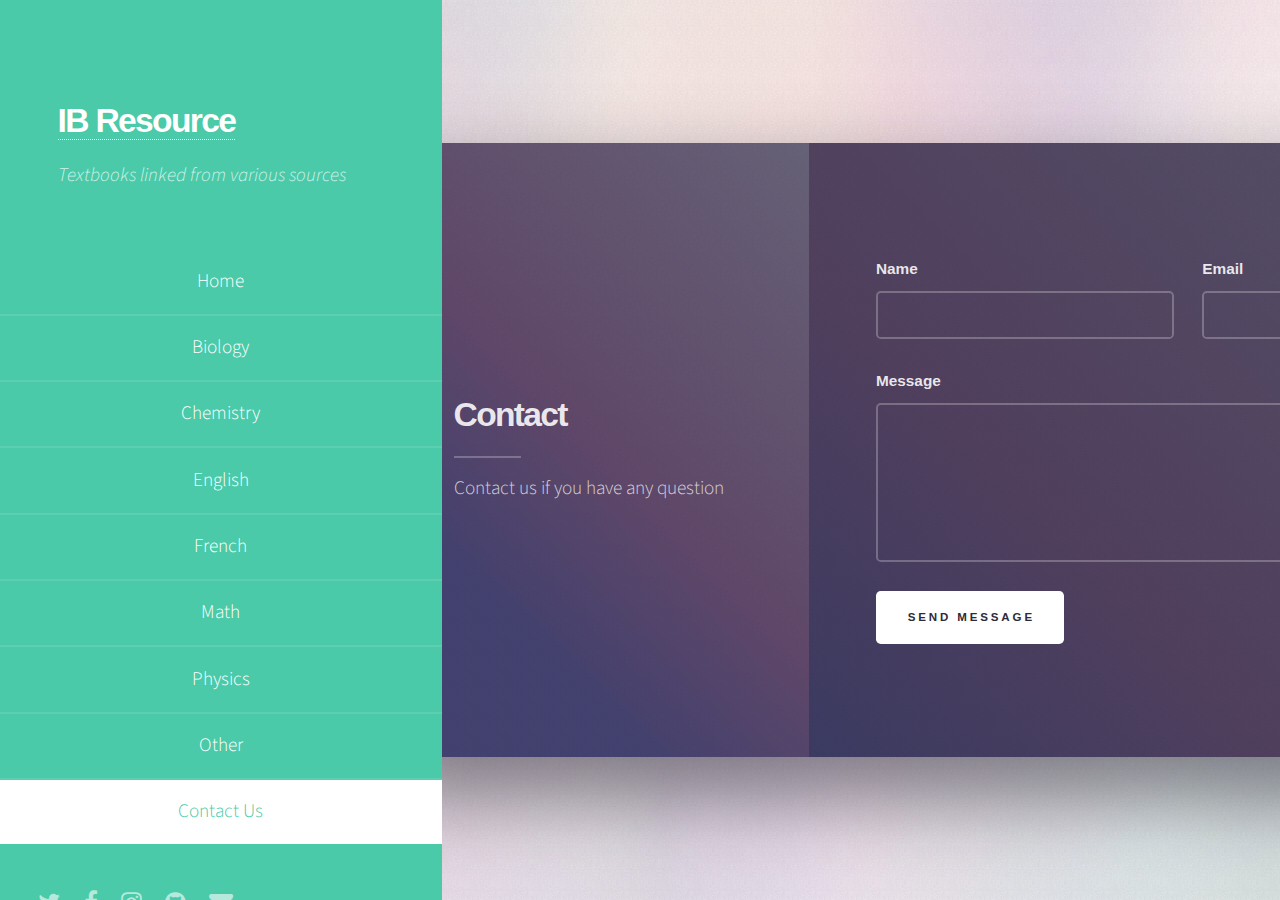
==== commit 8fa9d987: "Add files via upload" ====
--- a/contact.html
+++ b/contact.html
@@ -6,16 +6,63 @@
 -->
 <html>
 	<head>
-		<title>Ethereal by HTML5 UP</title>
+		<title>Contact Us</title>
 		<meta charset="utf-8" />
 		<meta name="viewport" content="width=device-width, initial-scale=1, user-scalable=no" />
 		<link rel="stylesheet" href="assets/css/main.css" />
 		<noscript><link rel="stylesheet" href="assets/css/noscript.css" /></noscript>
 	</head>
 	<body>
-
+		<!-- Header -->
+			<section id="header">
+				<header>
+					<span class="image avatar"><img src="images/avatar.jpg" alt="" /></span>
+					<h1 id="logo"><a href="#">IB Resource</a></h1>
+					<p>Textbooks linked from various sources</p>
+				</header>
+				<nav id="nav">
+					<ul style="text-align: center">
+						<li><a href="index.html" >Home</a></li>
+						<li><a href="#one">Biology</a></li>
+						<li><a href="#two">Chemistry</a></li>
+						<li><a href="#two">English</a></li>
+						<li><a href="#two">French</a></li>
+						<li><a href="#three">Math</a></li>
+						<li><a href="#four">Physics</a></li>
+						<li><a href="#two">Other</a></li>
+						<li><a href="contact.html" class="active">Contact Us</a></li>
+					</ul>
+				</nav>
+				<footer>
+					<ul class="icons">
+						<li><a href="#" class="icon fa-twitter"><span class="label">Twitter</span></a></li>
+						<li><a href="#" class="icon fa-facebook"><span class="label">Facebook</span></a></li>
+						<li><a href="#" class="icon fa-instagram"><span class="label">Instagram</span></a></li>
+						<li><a href="#" class="icon fa-github"><span class="label">Github</span></a></li>
+						<li><a href="#" class="icon fa-envelope"><span class="label">Email</span></a></li>
+					</ul>
+				</footer>
+			</section>
 		<!-- Page Wrapper -->
 			<div id="page-wrapper">
+
+				<!-- Wrapper -->
+					<div id="wrapper">
+
+						<!-- Panel (Banner) -->
+							<section class="panel banner right">
+								<div class="content color0 span-3-15">
+									
+									<ul class="actions">
+										<li><a href="#first" class="button special color1 circle icon fa-angle-right">View</a></li>
+									</ul>
+								</div>
+								
+							</section>
+
+						
+					</div>
+			</div>
 
 				<!-- Wrapper -->
 					<div id="wrapper">
@@ -46,7 +93,7 @@
 												<li><input type="submit" value="Send Message" class="button special" /></li>
 											</ul>
 										</form>
-									</div>
+									</div><!--
 									<div class="span-1-5">
 										<ul class="contact-icons color1">
 											<li class="icon fa-twitter"><a href="#">@untitled-tld</a></li>
@@ -55,7 +102,7 @@
 											<li class="icon fa-instagram"><a href="#">@untitled-tld</a></li>
 											<li class="icon fa-medium"><a href="#">medium.com/untitled</a></li>
 										</ul>
-									</div>
+									</div>-->
 								</div>
 							</section>
 
